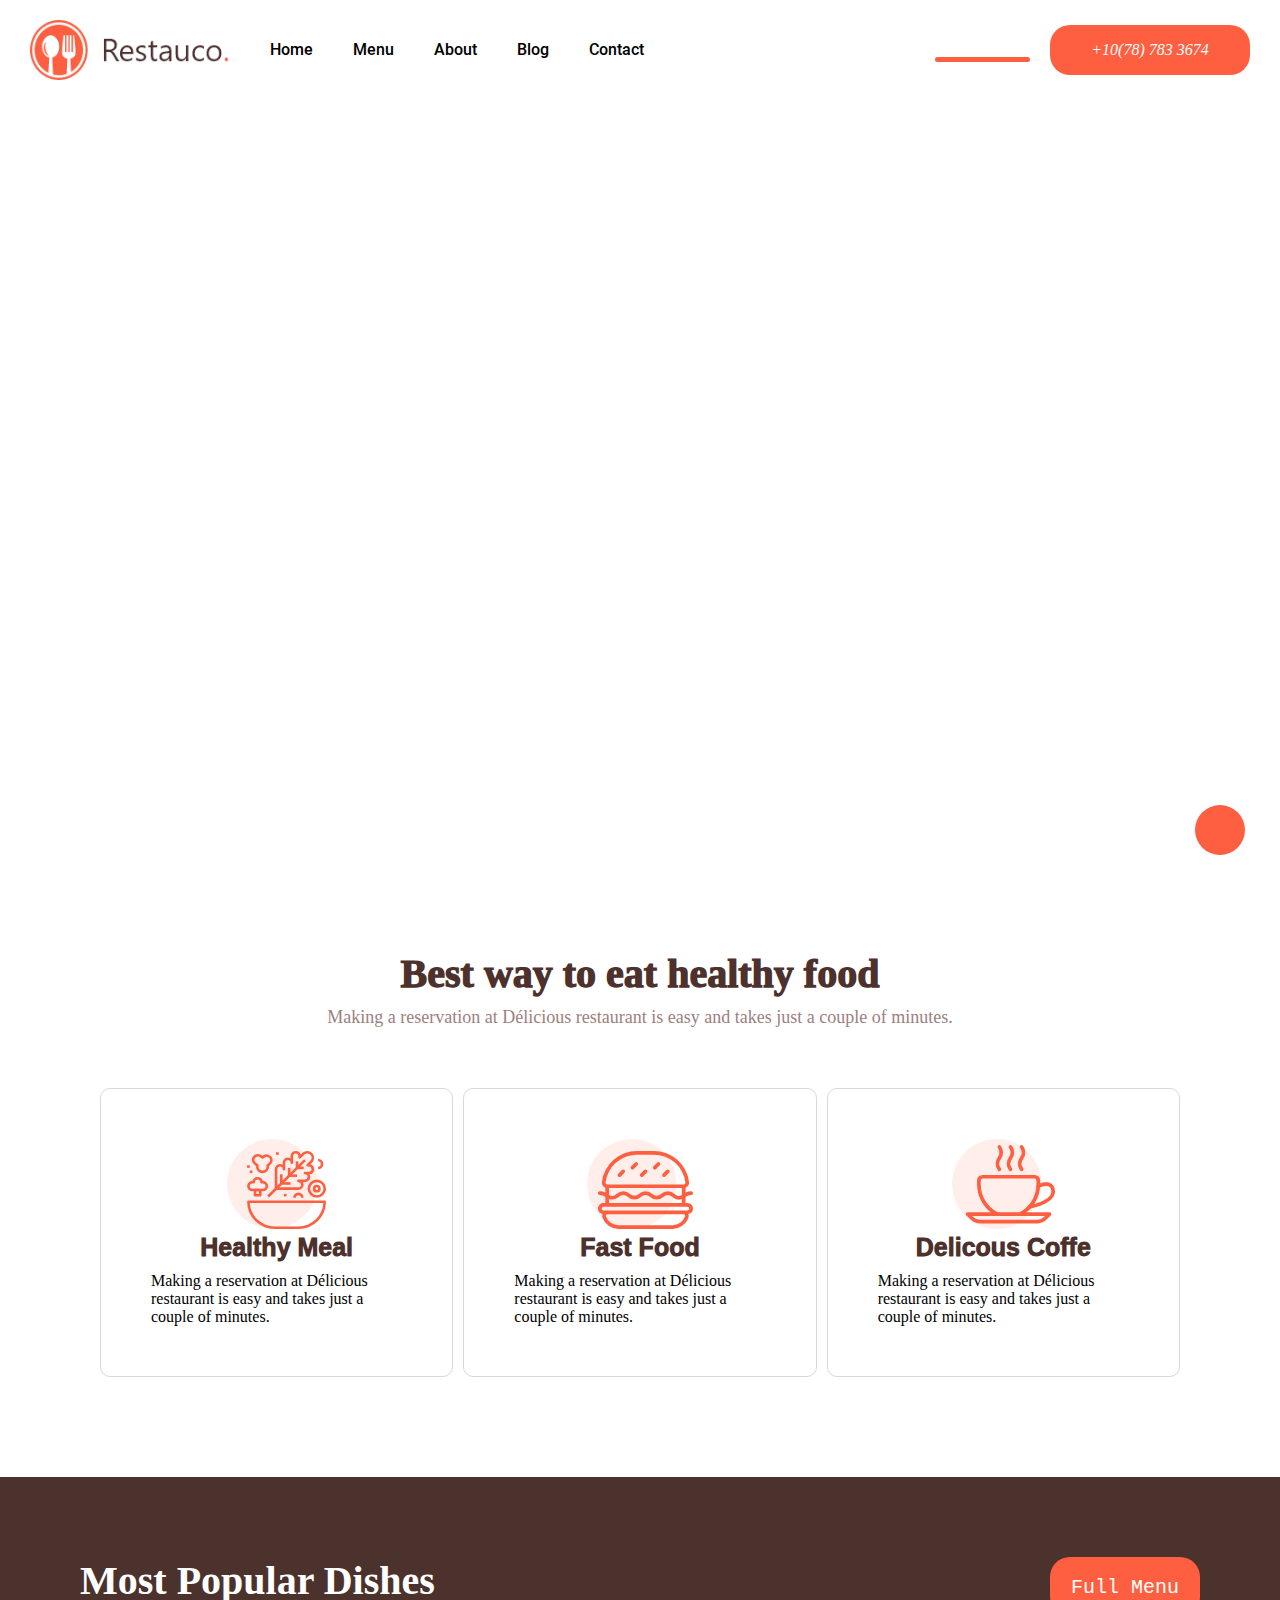
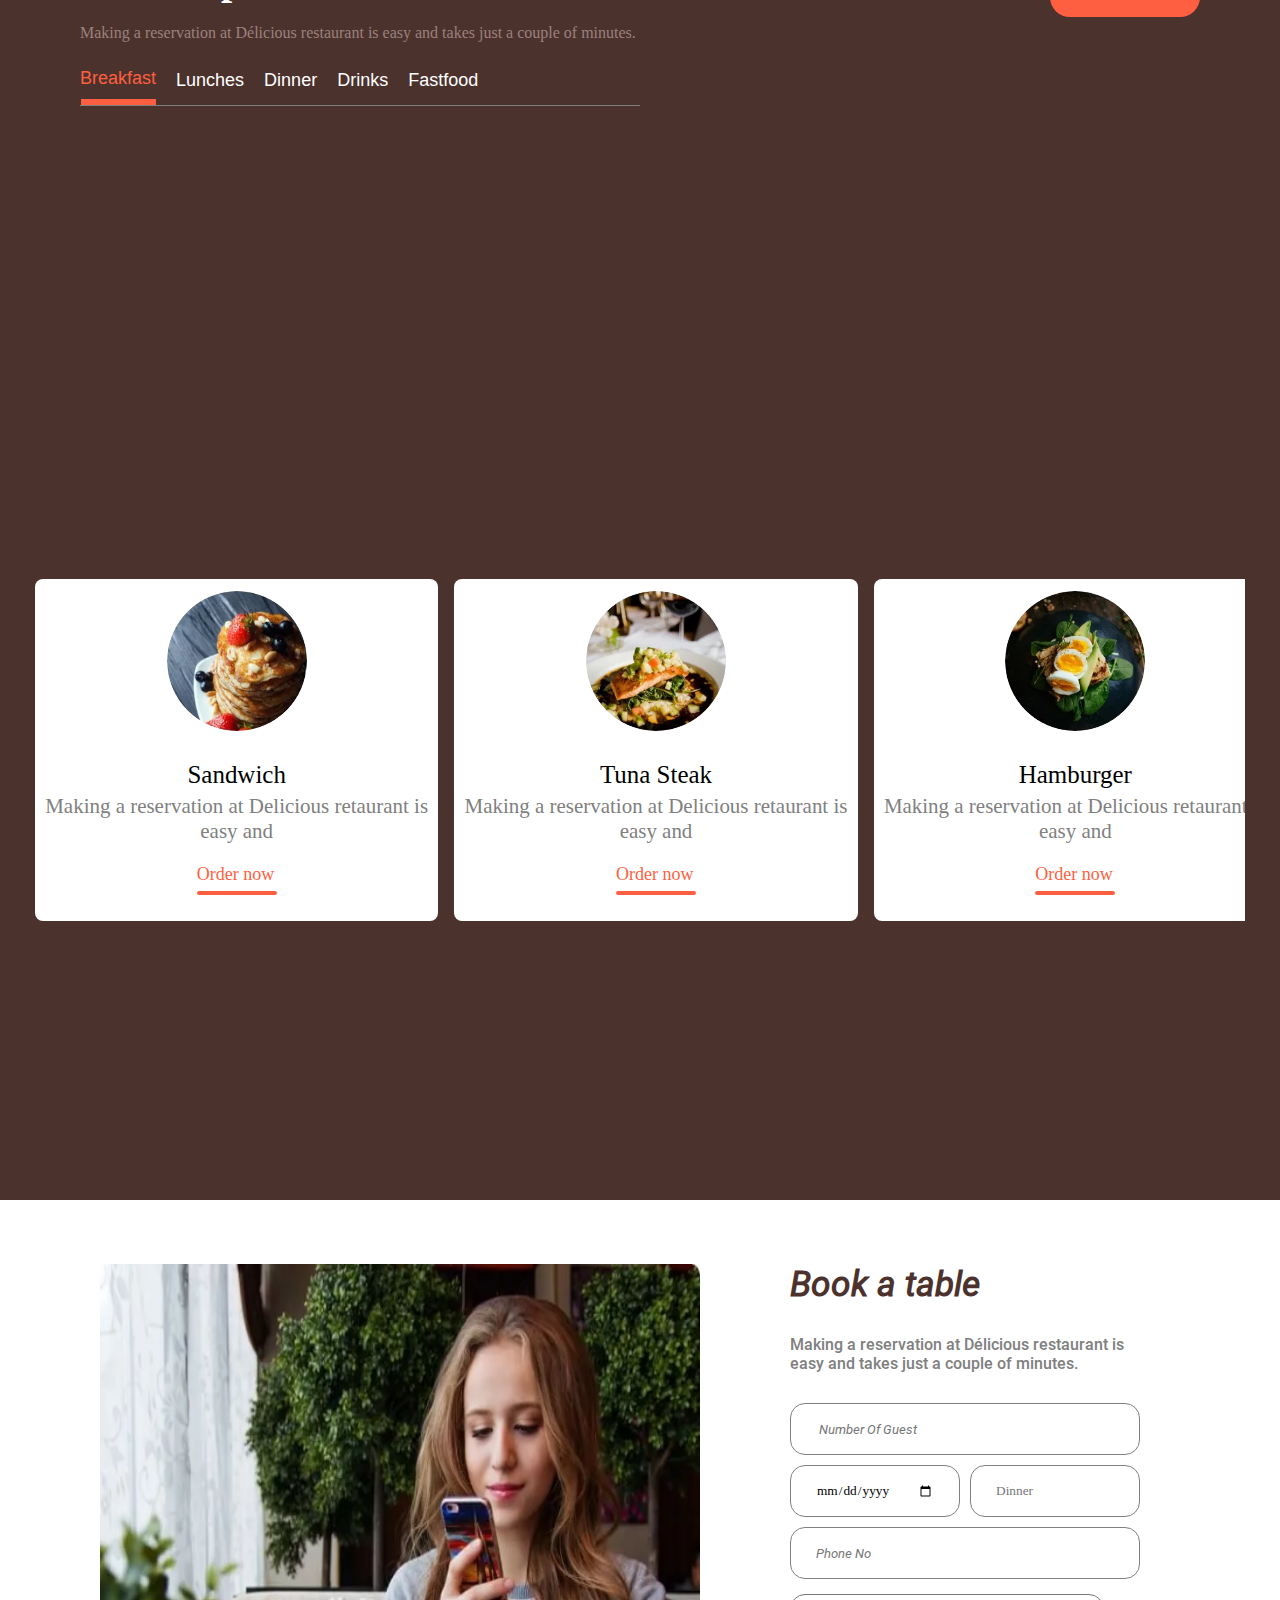
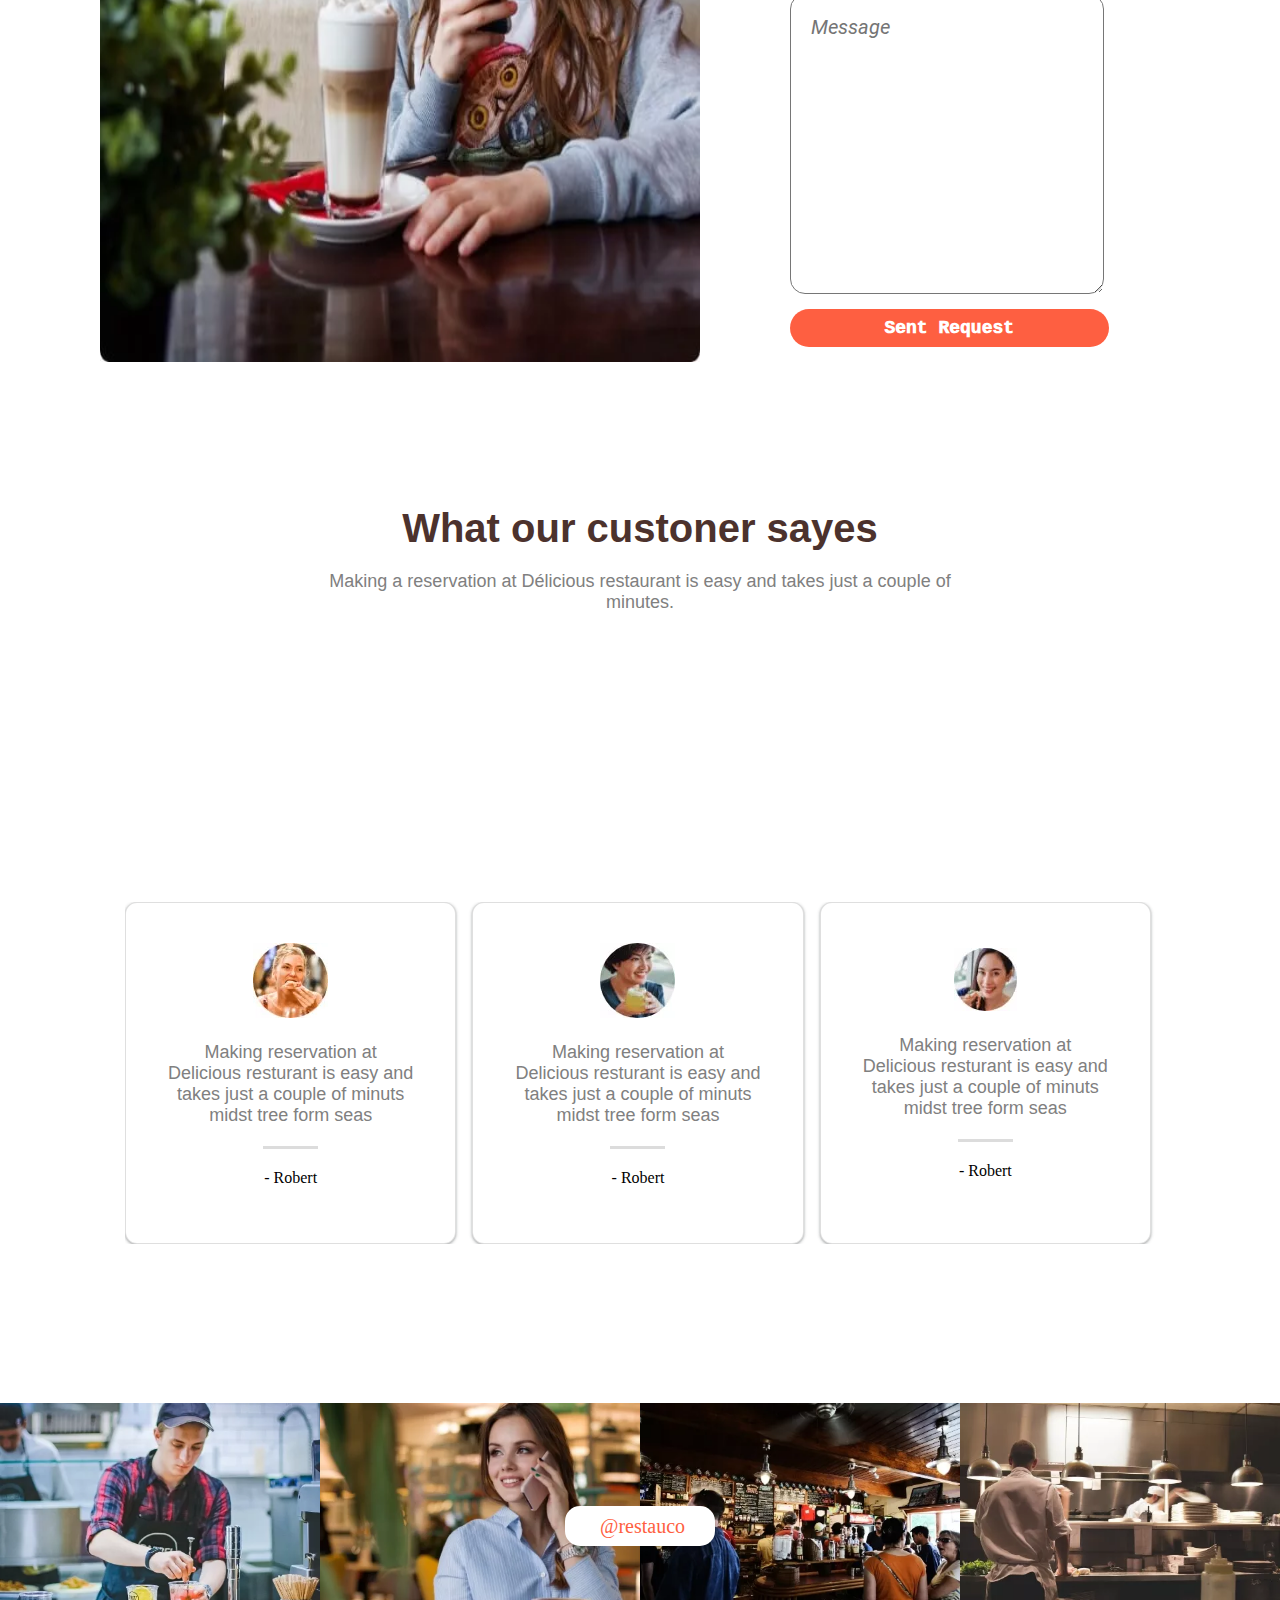
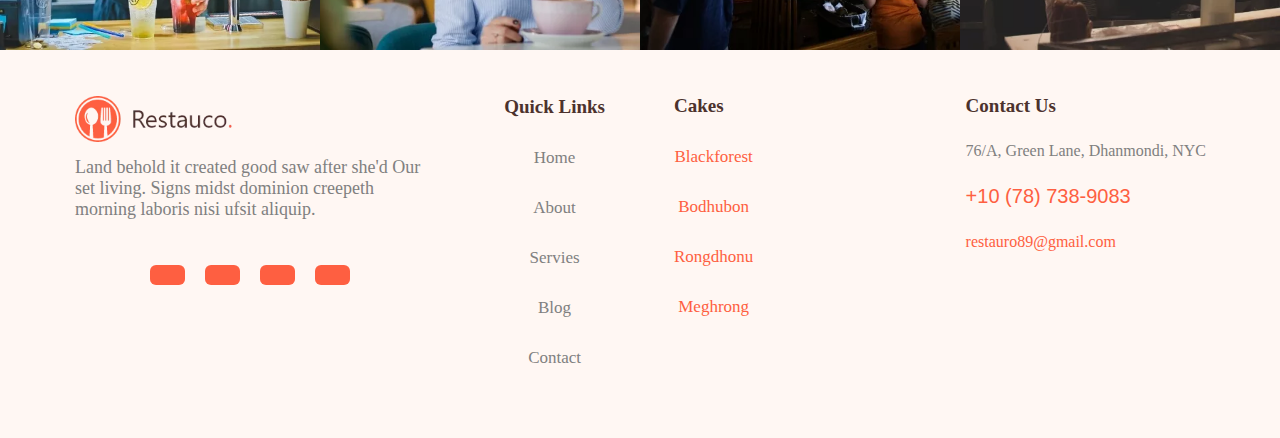
==== index.html @ ff92f4b7 "V1.0" ====
<!DOCTYPE html>
<html lang="en">

<head>
    <meta charset="UTF-8">
    <meta name="viewport" content="width=device-width, initial-scale=1.0">
    <title>Document</title>
    <link rel="stylesheet" href="https://cdnjs.cloudflare.com/ajax/libs/font-awesome/6.4.0/css/all.min.css"
        integrity="sha512-iecdLmaskl7CVkqkXNQ/ZH/XLlvWZOJyj7Yy7tcenmpD1ypASozpmT/E0iPtmFIB46ZmdtAc9eNBvH0H/ZpiBw=="
        crossorigin="anonymous" referrerpolicy="no-referrer" />
</head>
<link rel="stylesheet" href="./index.css">

<body>
    <header class="header">
        <div class="Navbar">
            <div class="navbar_left">
                <img src="./src/img/logo.png (1).webp">
                <a href="./index.html">Home</a>
                <a href="./menu.html" >Menu</a>
                <a href="./about.html" >About</a>
                <div class="navbar_link" >
                    Blog 
                    <div class="posizisya">
                       <a href="./blog.html">Blog</a> 
                        <a href="./blogdetails.html">Blog details</a>
                        <a href="./blogelements.html">Element</a>
                    </div>
                     </div>
                <a href="./contact.html" >Contact</a>
               
            </div>
            
            <div class="Navbar_right">
                <div class="Book_table">
                    Book a Table
                    <div class="minbok"></div>
                </div>
                <div class="icons_phone">
                    <i class="fa-solid fa-phone">
                        +10(78) 783 3674
                    </i>
                </div>
            </div>
           
           
        </div>

        <div class="container">
            <div  class="Container_meat">
                <h1 >Meet,Eat & Enjoy the<br>true test</h1>
                <p class="container_metn">Making a reservaiton at Delicious restaurant is easy and takes just
                    <br> a couole of minutes
                </p>
                <div class="Our_menubox">
                    <div class="Our_menu">
                        Our Menu
                    </div>

                    <a href="https://preview.colorlib.com/#restauco" class="Our_watch">
                        <i class="fa-solid fa-play"></i>
                        Watch Video
                    </a>
                </div>

            </div>
            <div  class="container_menu">
                <div class="container_img">
                    <img src="./src/img/h1_hero1.jpg.webp">
                </div>
                <div class="Couple">
                    <div class="Couple_flex">
                        <div>
                            <img src="./src/img/user.jpg.webp">
                        </div>
                        <div class="start">
                            <div>
                                <h4>"Delicious restaurant is easy and takes just a couple"</h4>
                            </div>

                            <div class="Robert">
                                <i class="fa-solid fa-star"></i>
                                <i class="fa-solid fa-star"></i>
                                <i class="fa-solid fa-star"></i>
                                <i class="fa-solid fa-star"></i>
                                <i class="fa-solid fa-star"></i>
                                -Robert
                            </div>

                        </div>

                    </div>

                </div>

            </div>
        </div>

    </header>

    <section class="Healty">
        <div class="Conform">
            <h1 class="Bets">Best way to eat healthy food</h1>
            <p style="color: rgb(155,129,126); font-size: 18px;">Making a reservation at Délicious restaurant is easy
                and takes just a
                couple of minutes.</p>
            <div class="Menu_box">
                <div class="menu_box1">
                    <div class="box_hover">
                        <img src="./src/img/services1.svg">
                        <div class="meal1">Healthy Meal</div>
                        
                    </div>

                    <p>Making a reservation at Délicious restaurant is easy and takes just a couple of minutes.</p>
                </div>
                <div class="menu_box1">
                    <div class="box_hover">
                        <img src="./src/img/services2.svg">
                        <div class="meal1">Fast Food</div>
                    </div>


                    <p>Making a reservation at Délicious restaurant is easy and takes just a couple of minutes.</p>

                </div>
                <div class="menu_box1">
                    <div class="box_hover">
                        <img src="./src/img/services3.svg">
                        <div class="meal1">Delicous Coffe</div>

                    </div>


                    <p>Making a reservation at Délicious restaurant is easy and takes just a couple of minutes.</p>
                </div>
            </div>
        </div>
     <div class="Populars">
        <div class="Most_popular">
            <div class="Popular_container">
                <div class="Navbar_popular">

                    <div class="Most_popular_left">
                        <h1 class="Most_dinhes">Most Popular Dishes</h1>
                        <p style="color: rgb(155,129,126);">Making a reservation at Délicious restaurant is easy and
                            takes
                            just a couple of minutes.</p>
                        <div class="menu_popular">
                            <div id="btn1"  class="boxs1">
                                Breakfast
                                <div class="breakfast"></div>
                            </div>
                            <div id="btn2" class="boxs">
                                Lunches

                            </div>
                            <div id="btn3"   class="boxs">
                                Dinner

                            </div>
                            <div id="btn4"  class="boxs">
                                Drinks

                            </div>
                            <div id="btn5" class="boxs">
                                Fastfood
                            </div>

                        </div>
                        <div class="navbar_bottom"></div>
                    </div>

                    <div class="Most_popular_right">
                        Full Menu
                    </div>


                </div>

            </div>

        </div>


        
        <div class="wrapper">
            <i id="left" class="fa-solid fa-chevron-left"></i>
            <ul class="carousel">
                <li id="sorc1"  class="card">
                    <div class="card_content">
                        <div class="img"><img src="./src/img/pro-items1.jpg.webp" alt="img" draggable="false"></div>
    
                        <div class="card_text">
                            <h2>Sandwich</h2>
                            <p>Making a reservation at Delicious retaurant is easy and</p>
                        </div>
                    </div>
                    <div class="order_now">
                        Order now
                        <div class="order_xett"></div>
                    </div>
                </li>
                <li id="sorc2"  class="card">
                    <div class="card_content">
                        <div class="img"><img src="./src/img/pro-items2.jpg.webp" alt="img" draggable="false"></div>
                        <div class="card_text">
                            <h2>Tuna Steak</h2>
                            <p>Making a reservation at Delicious retaurant is easy and</p>
                        </div>
                    </div>
                    <div class="order_now">
                        Order now
                        <div class="order_xett"></div>
                    </div>
                </li>
                <li id="sorc3"  class="card">
                    <div class="card_content">
                        <div class="img"><img src="./src/img/pro-items3.jpg.webp" alt="img" draggable="false"></div>
                        <div class="card_text">
                            <h2>Hamburger</h2>
                            <p>Making a reservation at Delicious retaurant is easy and</p>
                        </div>
                    </div>
                    <div class="order_now">
                        Order now
                        <div class="order_xett"></div>
                    </div>
                </li>
                <li id="sorc4" class="card">
                    <div class="card_content">
                        <div class="img"><img src="./src/img/pro-items1.jpg.webp" alt="img" draggable="false"></div>
                        <div class="card_text">
                            <h2>Hamburger</h2>
                            <p>Making a reservation at Delicious retaurant is easy and</p>
                        </div>
                    </div>
                    <div class="order_now">
                        Order now
                        <div class="order_xett"></div>
                    </div>
    
                </li>
                <li id="sorc5" class="card">
                    <div class="card_content">
                        <div class="img"><img src="./src/img/pro-items2.jpg.webp" alt="img" draggable="false"></div>
                        <div class="card_text">
                            <h2>Tuna Steak</h2>
                            <p>Making a reservation at Delicious retaurant is easy and</p>
                        </div>
    
    
                    </div>
                    <div class="order_now">
                        Order now
                        <div class="order_xett"></div>
                    </div>
    
    
    
                </li>
            
            </ul>
            <i id="right" class="fa-solid fa-angle-right"></i>
        </div>
     </div>
        




    </section>


    

    <div class="About_container">
        <div class="About_left">
            <img src="./src/img/woner.jpg.webp">
        </div>
        <div class="About_right">
            <h1>Book a table</h1>
            <p>Making a reservation at Délicious restaurant is easy and takes just a couple of minutes.</p>
            <div class="Book_input">
                <div class="Book_input1">
                    <input type="number" placeholder=" Number Of Guest">
                </div>
                <div class="Book_input2">
                    <input type="date" placeholder="Date">
                    <input type="Dinner" placeholder="Dinner">
                </div>
                <div class="Book_input3">
                    <input type="number" placeholder="Phone No">
                    <textarea placeholder="Message"></textarea>

                </div>

            </div>
            <div class="icons_phone1">
                Sent Request
            </div>
        </div>


    </div>

    <div class="Carousel_div2">
        <div class="Tuna_carousel">
            <h1>What our custoner sayes</h1>
            <p>Making a reservation at Délicious restaurant is easy and takes just a couple of <br> minutes.</p>
        </div>


        <div class="wrapper1">
            <i id="left1" class="fa-solid fa-chevron-left"></i>
            <ul class="carousel1">
                <li class="card1">
                    <div class="img1">
                        <img src="./src/img/customer2.jpg.webp" dragging1="false">
                    </div>
                    <div class="canva">
                        <div class="canva_flex">
                            <p>Making reservation at Delicious resturant is easy and takes just a couple of minuts midst
                                tree
                                form seas</p>
                            <div class="card1_xett">
                            </div>
                            <div class="corusel_starts">
                                <i class="fa-sharp fa-solid fa-star"></i>
                                <i class="fa-sharp fa-solid fa-star"></i>
                                <i class="fa-sharp fa-solid fa-star"></i>
                                <i class="fa-sharp fa-solid fa-star"></i>
                                <i class="fa-sharp fa-solid fa-star"></i>
                                - Robert
                            </div>
                        </div>
                     
                    </div>

                </li>
                <li class="card1">
                    <div class="img1">
                        <img src="./src/img/customer1.jpg.webp" dragging1="false">
                    </div>
                    <div class="canva">
                        <div class="canva_flex">
                            <p>Making reservation at Delicious resturant is easy and takes just a couple of minuts midst
                                tree
                                form seas</p>
                            <div class="card1_xett">
                            </div>
                            <div class="corusel_starts">
                                <i class="fa-sharp fa-solid fa-star"></i>
                                <i class="fa-sharp fa-solid fa-star"></i>
                                <i class="fa-sharp fa-solid fa-star"></i>
                                <i class="fa-sharp fa-solid fa-star"></i>
                                <i class="fa-sharp fa-solid fa-star"></i>
                                - Robert
                            </div>
                        </div>
                    </div>



                </li>
                <li class="card1">
                    <div class="img1">
                        <img style="margin-top: 5px;" src="./src/img/user.jpg.webp" dragging1="false">
                    </div>
                    <div class="canva">
                        <div class="canva_flex">
                            <p>Making reservation at Delicious resturant is easy and takes just a couple of minuts midst
                                tree
                                form seas</p>
                            <div class="card1_xett">
                            </div>
                            <div class="corusel_starts">
                                <i class="fa-sharp fa-solid fa-star"></i>
                                <i class="fa-sharp fa-solid fa-star"></i>
                                <i class="fa-sharp fa-solid fa-star"></i>
                                <i class="fa-sharp fa-solid fa-star"></i>
                                <i class="fa-sharp fa-solid fa-star"></i>
                                - Robert
                            </div>
                        </div>
                    </div>

                </li>
                <li class="card1">
                    <div class="img1">
                        <img src="./src/img/customer2.jpg.webp" dragging1="false">
                    </div>
                    <div class="canva">
                        <div class="canva_flex">
                            <p>Making reservation at Delicious resturant is easy and takes just a couple of minuts midst
                                tree
                                form seas</p>
                            <div class="card1_xett">
                            </div>
                            <div class="corusel_starts">
                                <i class="fa-sharp fa-solid fa-star"></i>
                                <i class="fa-sharp fa-solid fa-star"></i>
                                <i class="fa-sharp fa-solid fa-star"></i>
                                <i class="fa-sharp fa-solid fa-star"></i>
                                <i class="fa-sharp fa-solid fa-star"></i>
                                - Robert
                            </div>
                        </div>
                    </div>


                </li>
                <li class="card1">
                    <div class="img1">
                        <img src="./src/img/customer1.jpg.webp" dragging1="false">
                    </div>
                    <div class="canva">
                    <div class="canva_flex">
                            <p>Making reservation at Delicious resturant is easy and takes just a couple of minuts midst
                                tree
                                form seas</p>
                            <div class="card1_xett">
                            </div>
                            <div class="corusel_starts">
                                <i class="fa-sharp fa-solid fa-star"></i>
                                <i class="fa-sharp fa-solid fa-star"></i>
                                <i class="fa-sharp fa-solid fa-star"></i>
                                <i class="fa-sharp fa-solid fa-star"></i>
                                <i class="fa-sharp fa-solid fa-star"></i>
                                - Robert
                            </div>
                        </div>
                    </div>

                </li>
                <li class="card1">
                    <div class="img1">
                        <img style="margin-top: 5px;" src="./src/img/user.jpg.webp" dragging1="false">
                    </div>
                    <div class="canva">
                        <p>Making reservation at Delicious resturant is easy and takes just a couple of minuts midst
                            tree
                            form seas</p>
                        <div class="card1_xett">
                        </div>
                        <div class="corusel_starts">
                            <i class="fa-sharp fa-solid fa-star"></i>
                            <i class="fa-sharp fa-solid fa-star"></i>
                            <i class="fa-sharp fa-solid fa-star"></i>
                            <i class="fa-sharp fa-solid fa-star"></i>
                            <i class="fa-sharp fa-solid fa-star"></i>
                            - Robert
                        </div>
                    </div>

                </li>
            </ul>
            <i id="right1" class="fa-solid fa-chevron-right"></i>
        </div>
    </div>

<div class="wrapper3">
    <a href="https://www.instagram.com/mangal_steak_house/?hl=en" class="div_icons">
        <div class="div1">
            <i class="fa-brands fa-instagram"></i>
        </div>
        <div class="div2"><p>@restauco</p></div>
      
    </a>
    <div class="carousel5">
        <img src="./src/img/instra1.jpg.webp"><img src="./src/img/instra2.jpg.webp"><img src="./src/img/instra3.jpg.webp"><img src="./src/img/instra4.jpg.webp"><img src="./src/img/instra2.jpg.webp"><img src="./src/img/instra3.jpg.webp"><img src="./src/img/instra4.jpg.webp"><img src="./src/img/instra4.jpg.webp">

    </div>
</div>




<footer>
    <div class="container_footer">
        <div class="container_footer_flex">
            <div class="container_footer_left">
                <div class="menus1">
                    <div class="container_divs">
                        <img src="./src/img/logo.png (1).webp">
                        <p>Land behold it created good saw after she'd Our set living. Signs midst dominion creepeth
                            morning laboris nisi ufsit aliquip.</p>
                    </div>
                    <div class="container_footer_div">
                        <div class="foot1"><i class="fa-brands fa-twitter"></i></div>
                        <div class="foot1"><i class="fa-brands fa-facebook"></i></div>
                        <div class="foot1"><i class="fa-brands fa-linkedin"></i></div>
                        <div class="foot1"><i class="fa-brands fa-google"></i></div>
                    </div>
                </div>
              
                <div class="container_footer_center_box">
                    <h2>Quick Links</h2>
                    <a>Home</a>
                    <a>About</a>
                    <a>Servies</a>
                    <a>Blog</a>
                    <a>Contact</a>

                </div>
            </div>
           
            <div class="container_footer_right">
             <div class="container_footer_center_box1">
                    <h2>Cakes</h2>
                    <a>Blackforest</a>
                    <a>Bodhubon</a>
                    <a>Rongdhonu</a>
                    <a>Meghrong</a>
                </div>
                <div class="footer_text">
                    <h2>Contact Us</h2>
                    <p>76/A, Green Lane, Dhanmondi, NYC</p>
                    <a
                        style="font-size: 20px; font-family: 'Lucida Sans', 'Lucida Sans Regular', 'Lucida Grande', 'Lucida Sans Unicode', Geneva, Verdana, sans-serif;">+10
                        (78) 738-9083</a>
                    <a href="">restauro89@gmail.com</a>
                </div>
                
               
            </div>
        </div>
    </div>

  <div class="down">
    <a href="#flexziya">
        <i class="fa-solid fa-turn-up"></i>
    </a>
  </div>



</footer>

<div class="ups">
    <a href="#"><i class="fa-solid fa-turn-up"></i></a>
</div>








    <script src="./index.js"></script>
</body>

</html>
---- index.css ----
*{
    margin: 0;
    padding: 0;
    box-sizing: border-box;
    text-decoration: none;
}
@font-face {
    font-family:'font-1' ;
    src: url('./fonts/font-BoldItalic.ttf');
}
@font-face {
    font-family:'font-2' ;
    src: url('./fonts/font-Italic.ttf');
}
@font-face {
    font-family:'font-3' ;
    src: url('./fonts/font-Medium.ttf');
}
.header{
    width: 100%;
    height: 100vh;
}
.Navbar{
    width: 100%;
    height: 100px;
    padding: 20px 30px;
    display: flex;
    justify-content: space-between;
    padding: 20px 30px;
    position: sticky;
    z-index: 1;
    transition: .3s ease all;

    
}
.nav--scroll{
    background-color: rgb(255,244,242);
    position: fixed;
 
    
}

.navbar_left{
    display: flex;
    gap: 40px;
   
   
}

.navbar_left img{
    width: 200px;
    
}
.navbar_left a{
    position: relative;
    margin-top: 20px;
    font-size: 16px;
    font-weight: 500;
    font-family: 'font-3';
    cursor: pointer;
    color: black;
   
}
 .navbar_link{
    position: relative;
    
   
   
}
.navbar_link{
    position: relative;
    margin-top: 20px;
    font-size: 16px;
    font-weight: 500;
    font-family: 'font-3';
    cursor: pointer;
}
.posizisya{
   display: flex;
   flex-direction: column;
   position: absolute;
   top: 30px;
   width: 130px;
   height: 150px;
   border-radius: 15px;
   background-color: rgb(254,95,65);
   opacity: 0;
   transition: 0.25s;
   padding: 5px;
}
.posizisya a{
    color: white;
}
.navbar_link:hover .posizisya {
    opacity: 1;
}





.navbar_left a::after{
  content: '';
  position: absolute;
  left: 0;
  bottom:15px;
  width: 0;
  height: 2px;
  background-color: rgb(254,95,65);
  border-radius: 5px;
  transform: translateX(0);
  transition: .5s;
  opacity: 0;
    
}
.navbar_left a:hover:after{
  opacity: 1;
  width: 100%;
   
      
  }
.Navbar_right{
    margin-top: 20px;
    display: flex;
    gap: 20px;
}
.Book_table{
    color:white;
    font-size: 15px;
    font-family: Arial, Helvetica, sans-serif;
    font-weight: 5000;
     
}
.Book--scroll{
   color: rgb(254,95,65);
   cursor: pointer;
   
}
.Book_table:hover{
    color: rgb(254,95,65);
    transition: 0.5s;
}
.minbok{
    width: 95px;
    height: 5px;
    background-color: rgb(254,95,65);
    border-radius: 15px;
}
.icons_phone{
    width: 200px;
    height: 50px;
    background-color: rgb(254,95,65);
    display: flex;
    justify-content: center;
    align-items: center;
    border-radius: 20px;
    color: white;
    position: relative;
    bottom: 15px;
    overflow: hidden;
    
}
.icons_phone::after{
  content: '';
   width: 0;
   height: 60px;
   background-color: rgba(0, 0, 0, 0.347);
   position: absolute;
   top: 0;
   left: 0;
   opacity: 0;
   transition: .5s;
   transform: translateX(0);
}
.icons_phone:hover:after{
    width: 100%;
    opacity: 1;
    height: 100%;
 }


.container{
    width: 100%;
    height: 80vh;
    display: flex;
    position: absolute;
    top: 0;
    left: 0;
    
}
.Container_meat{
    width: 100%;
    height: 80vh;
    background-color: rgb(255,244,242);
    display: flex;
    flex-direction: column;
    padding: 100px;
    gap: 20px;
    position: relative;
    right: 100%;
    animation: boo 0.6s linear forwards;
  

} 
.Container_meat h1{
    font-size: 40px;
    font-family: 'font-3';
    color: rgb(77,49,44);
}
@keyframes boo {
    0%{
        right: 100%;
    }
    100%{
       right: 0;
    }
}

.container_menu{
    width: 100%;
    height: 80vh;
    position: relative;
    left: 100%;
    animation: no 0.6s linear forwards;
   
}
@keyframes no {
    0%{
        left: 100%;
    }
    100%{
       left: 0;
    }
}



[data-tural="left"]{
    transform: translateX(-100%);
    opacity: 0;
    transition: .3s ease all;
}

[data-tural="right"]{
    transform: translateX(100%);
    opacity: 0;
    transition: .3s ease all;
}

.left,.right{
    transform: translateX(0);
    opacity: 1;
}




.container_menu .container_img img{
    width: 100%;
    height: 80vh;
}
.container_metn {
    display: flex;
   font-size: 20px;
}
.Our_menu{
    width: 150px;
    height: 50px;
    background-color: rgb(254,95,65);
    display: flex;
    justify-content: center;
    align-items: center;
    border-radius: 20px;
    color: white;
    position: relative;
    overflow: hidden;
    
    
}
.Our_menu::after{
    content: '';
    width: 0;
    height: 60px;
    background-color: rgba(0, 0, 0, 0.347);
    position: absolute;
    top: 0;
    left: 0;
    opacity: 0;
    transition: .5s;
    transform: translateX(0);
    
    
}
.Our_menu:hover:after{
    width: 100%;
    opacity: 1;
    height: 100%;
}





.Our_menubox{
    display: flex;
    gap: 10px;
}
.Our_watch{
    width: 200px;
    height: 50px;
    background-color: rgb(255,244,242);
    display: flex;
    justify-content: center;
    align-items: center;
    border-radius: 20px;
    gap: 20px;
    padding: 10px;
    color: rgb(254,95,65);
    text-decoration: none;
    font-size: 20px;
}
.Couple{
    width: 300px;
    height: auto;
    background-color: white;
    position: absolute;
    bottom: 80px;
    margin-left: 100px;
    gap: 20px;
    padding: 30px;
    border-radius: 40px;
}
.Couple img{
    width: 50px;
    object-fit: contain;
}
.Couple_flex{
    display: flex;
    gap: 20px;
}
.start{
    display: flex;
    flex-direction: column;
    gap: 5px;

  
}
.Robert{
    color: rgb(254,95,65);
}  
.Healty{
    width: 100%;
    background-color: rgb(255,255,255);
   
    
}
.Conform{
    width: 100%;
    height: 100%;
    display: flex;
    flex-direction: column;
    justify-content: center;
    align-items: center;
    padding: 50px;
    gap: 10px;
}
.Bets{
    font-size: 40px;
    font-weight: 1000;
    font-family: Cambria, Cochin, Georgia, Times, 'Times New Roman', serif;
    color: rgb(77,49,44);
}
.Menu_box{
    width: 100%;
    height: 100%;
    display: flex;
    gap: 10px;
    padding: 50px;
}
.menu_box1{
   width: 100%;
   max-height:320px;
   border: 1px solid rgba(128, 128, 128, 0.31);
   display: flex;
   flex-direction:column;
   justify-content: center;
   align-items: center;
   gap: 10px;
   padding:50px 50px;
   border-radius: 10px;
  transition: 1s;
  
}
.menu_box1:hover{
 border: 1px solid white;
 box-shadow: rgba(0, 0, 0, 0.15) 1.95px 1.95px 2.6px;
 
}
  .meal1{
    font-size: 25px;
    font-weight: 1000;
    font-family: Arial, Helvetica, sans-serif;
    transition: .2s;
    cursor: pointer;
    
  }  
 .box_hover{
   transition: 0.6s;
    text-align: center;
    color: rgb(77,49,44);
 }
 .box_hover:hover{
    color: rgb(254,95,65);
  }
  .Most_popular{
    width: 100%;
   
    
  
  }
  .Popular_container{
    width: 100%;
    padding: 80px;
   
   
  }
  .navbar_bottom{
    width: 100;
    height: 1px;
    background-color: gray;
   position: relative;
   bottom: 14px;
  }
  .Navbar_popular{
    display: flex;
    justify-content: space-between;
  }
 
 .Most_popular_left{
    width: 50%;
    display: flex;
    flex-direction: column;
    gap: 20px;
 }
.menu_popular{
    display: flex;
    gap: 20px;
}
.Most_dinhes{
    color: white;
    font-size: 40px;
}
.boxs1{
    color: rgb(254,95,65);
    font-size: 18px;
    font-family: Arial, Helvetica, sans-serif;
    display: flex;
    flex-direction: column;
    justify-content: center;
    align-items: center;
    position: relative;
    cursor: pointer;
    top: 6px;
}
.breakfast{
    width: 75px;
    height: 6px;
    background-color: rgb(254,95,65);
    margin-top: 10px;
}

.boxs{
    display: flex;
    flex-direction: column;
    justify-content: center;
    align-items: center;
    color: white;
    font-size: 18px;
    font-family: Arial, Helvetica, sans-serif;
    position: relative;
    cursor: pointer;
   
}
.boxs::before{
    content: '';
    width:65px;
    height: 4px;
    background-color: rgb(254,95,65);
    position: absolute;
    left: 10;
    opacity: 0;
    
    
   
}
.boxs:hover:before{
    content: '';
    width:65px;
    height: 5px;
    background-color: rgb(254,95,65);
    position: absolute;
    top: 37px;
    left: 10;
    opacity: 1;
    transition: 0.5s;
    
   
}

.Most_popular_right{
    font-size: 20px;
    color: white;
    width: 150px;
    height: 60px;
    background-color: rgb(254,95,65);
    border-radius: 20px;
    display: flex;
    justify-content: center;
    align-items: center;
    font-family: monospace;
    position: relative;
    overflow: hidden;
}
.Most_popular_right::after{
   content: '';
   width: 0;
   height: 60px;
   background-color: rgba(0, 0, 0, 0.347);
   position: absolute;
   top: 0;
   left: 0;
   opacity: 0;
   transition: .5s;
   transform: translateX(0);

}
.Most_popular_right:hover:after{
    width: 100%;
    opacity: 1;
    height: 100%;
 
      
 }
 .wrapper{
    display: flex;
    align-items: center;
    justify-content: center;
    min-height: 100vh;
    padding: 0 35px;
    margin-top: 100px;
    /* background-color: rgb(76,50,45); */
 }
 .Populars{
    width: 100%;
    background-color: rgb(76,50,45);
    /* background-color: rgb(76,50,45); */
    
 }
 .wrapper .carousel{
    display: grid;
    grid-auto-flow: column;
    grid-auto-columns: calc((100% / 3));
    gap: 16px;
    overflow-x: auto;
    scroll-snap-type: x mandatory;
    scroll-behavior: smooth;
    scrollbar-width: 0;
 }
 .wrapper i {
  font-size: 30px;
  color: gray;
 }

 .card .img img{
    width: 140px;
    height: 140px;
    object-fit: cover;
    border-radius: 50%;
    
 }
 .carousel::-webkit-scrollbar{
    display: none;
 }
 
 .carousel :where(.card, .img){
    display: flex;
    align-items: center;
    justify-content: center;
    flex-direction: column;
 }
 .carousel.dragging.card{
    cursor: grab;
    user-select: none;
 }
 
 .carousel.dragging{
    scroll-snap-type:none ;
    scroll-behavior: auto;
 }
 
  .carousel .card {
    list-style: none;
    background-color: white;
    border-radius: 8px;
    height: 342px;
    display: flex;
    align-items: center;
    justify-content: center;
    flex-direction: column;
    padding-bottom: 15px;
    cursor: pointer;
 }
 .card h2{
    font-weight: 500;
    font-size: 1.56rem;
    margin: 30px 0 5px;
 }
 .card p{
    color: gray;
    font-size: 1.31rem;
 }
 @media screen and (max-width:900px){
    .wrapper .carousel{
        grid-auto-columns: calc((100% / 2));
    }
 }
 @media screen and (max-width:600px){
    .wrapper .carousel{
        grid-auto-columns: 100%;
    }
 }
.card_content{
    width: 100%;
    display: flex;
    flex-direction: column;
    text-align: center;
    
}
.order_xett{
    width: 80px;
    height: 4px;
    background-color: rgb(254,95,65);
    border-radius: 10px;
}
.order_now{
  color: rgb(254,95,65);
  display: flex;
  flex-direction: column;
  gap: 6px;
  margin-top: 20px;
  font-size: 18px;
  transform: scale(1);
  transition: .2s;
}
.order_now:hover{
    transform: scale(1.1);
    
}
.About_container{
    padding: 64px 0;
    display: flex;
    gap: 60px;
}
.About_left{
    display: flex;
    justify-content: end;
     width: 50%;
    margin-left: 100px;
}
.About_right{
    display: flex;
    flex-direction: column;
    gap: 30px;
    margin-left: 30px;
}
.About_left img{
    width: 600px;
}
.About_right *{
    width: 80%;
}
.icons_phone1{
    width: 65%;
    height: 38px;
    background-color: rgb(254,95,65);
    display: flex;
    justify-content: center;
    align-items: center;
    border-radius: 20px;
    color: white;
    position: relative;
    bottom: 15px;
    overflow: hidden;
    font-size: 18px;
    font-family: monospace;
    font-weight: 1000;
    
}
.icons_phone1::after{
  content: '';
   width: 0;
   height: 60px;
   background-color: rgba(0, 0, 0, 0.347);
   position: absolute;
   top: 0;
   left: 0;
   opacity: 0;
   transition: .5s;
   transform: translateX(0);
}
.icons_phone1:hover:after{
    width: 100%;
    opacity: 1;
    height: 100%;
 }
.About_right h1{
    font-size: 35px;
    font-family: 'font-2';
    color: rgb(76,50,45);
    font-weight: 1000;
}
.About_right p{
    font-size: 16px;
    color: grey ;
    width: 70%;
    font-family: 'font-3';
}
.Book_input{
    width: 100%;
     display: flex;
    flex-direction: column;
    gap: 10px;
}
.Book_input1 input{
    width: 350px;
    height: 30px;
    border-radius: 15px;
    border: 1px solid gray;
    padding: 25px;
    font-family: 'font-2';
}
.Book_input2 input{
    width: 170px;
    height: 30px;
    border-radius: 15px;
    border: 1px solid gray;
    padding: 25px;
    font-family: 'font2';
}
.Book_input2{
    width: 100%;
    display: flex;
    gap: 10px;
    
    
}
.Book_input3{
    display: flex;
    flex-direction: column;
    gap: 15px;
   
}
.Book_input3 textarea{
    max-width: 100%;
    height: 300px;
    font-size: 20px;
    border-radius: 15px;
    font-family: 'font-2';
}
.Book_input3 input{
    width: 350px;
    height: 30px;
    border-radius: 15px;
    border: 1px solid gray;
    padding: 25px;
    font-family: 'font-2';
}
.Book_input3 textarea{
    padding: 20px;
}


.Carousel_div2{
    width: 100%;
    height: 100vh;
    display: flex;
    flex-direction: column;
    text-align: center;
    gap: 10px;
    padding: 80px;
}
.Carousel_div2 h1{
  font-size: 40px;
  font-weight: 100000;
  color: rgb(76,50,45);
  font-family: Arial, Helvetica, sans-serif;
}
.Carousel_div2 p{
    font-size: 18px;
    color: gray;
    font-family: Arial, Helvetica, sans-serif;
}
.Tuna_carousel{
    display: flex;
    flex-direction: column;
    gap: 20px;
}

.wrapper1 .carousel1{
    display: grid;
    grid-auto-flow: column;
    grid-auto-columns: calc((100% / 3) - 12px);
    gap: 16px;
    overflow: hidden;
    scroll-behavior: smooth;
}
.carousel1.dragging1{
    scroll-behavior: auto;
}
.carousel1.dragging1 .card1{
   cursor: grab;
   user-select: none;
}

.wrapper1{
    display: flex;
    align-items: center;
    justify-content: center;
    min-height: 100vh;
    padding: 0 45px;
    
    
}
.card1{
    display: flex;
    flex-direction: column;
    gap: 20px;
}
.carousel1 .card1 p{
    font-size: 18px;
    color: gray;
}
.carousel1 .card1{
    list-style: none;
    background: white;
    border-radius: 12px;
    height: 342px;
    border: 1px solid rgba(128, 128, 128, 0.252);
    padding: 40px;
    cursor: pointer;
    box-shadow: rgba(60, 64, 67, 0.3) 0px 1px 2px 0px, rgba(60, 64, 67, 0.15) 0px 1px 3px 1px;
     
   
    
}
.wrapper1 i{
    font-size: 28px;
    color: gray;
    cursor: pointer;
    

}
@media screen and (max-width: 900px){
    .wrapper1 .carousel1{
        grid-auto-columns: calc((100% / 2) - 12px);
        
    }
    .card1_xett{
        position: relative;
        right: 45px;
    }

}
@media screen  and (max-width:600px){
    .wrapper1 .carousel1{
        grid-auto-columns: 100%;
    }
}
.card1_xett{
    width: 55px;
    height: 3px;
    background-color:rgba(128, 128, 128, 0.275);
    text-align: center;
  
    
    
}
.canva{
    display: flex;
    flex-direction: column;
    text-align: center;
    gap: 25px;
}
.canva_flex{
    display: flex;
    justify-content: center;
    flex-direction: column;
    align-items: center;
    gap: 20px;
}
.corusel_starts i{
   font-size: 16px;
   color: rgb(254,95,65);
}
.carousel3_slice{
    width: 100%;
    height: 80vh;
    background-color: red;
    min-height: 100vh;
    
}


.wrapper3{
    
    display: flex;
    justify-content: center;
    align-items: center;
    position: relative;
    top: 50px;
}
.wrapper3 .carousel5{
    white-space: nowrap;
    font-size: 0;
    cursor: pointer;
    overflow: hidden;
    scroll-behavior: smooth;
    
}
.carousel5 .dragging2{
    cursor: grab;
    scroll-behavior: auto;

} 
.carousel5 .dragging2 img{
    pointer-events: none;
}
.carousel5 img{
    height: 300px;
    object-fit: contain;
    width: calc(100% /4);
}

@media  screen and (max-width: 900px) {
    .carousel5 img{
        width: calc(100% /3);
    }
}
@media  screen and (max-width: 600px) {
    .carousel5 img{
        width: calc(100% /2);
    }
}
.div_icons{
    position: absolute;
    width: 150px;
    height: 40px;
    background-color: rgb(255,255,255);
    border-radius: 15px;
    display: flex;
    justify-content: center;
    align-items: center;
    gap: 5px;
    color: rgb(254,95,65);
    cursor: pointer;
    text-decoration: none;

} 
.div1 i{
    font-size: 18px;
}
.div2 p{
    font-size: 20px;
    font-weight: 50000;
}

.container_footer{
    width: 100%;
    background-color: rgb(255,247,243);
   
    
}
.container_footer_div{
    display: flex;
    gap: 20px;
    display: flex;
    justify-content: center;
    
   
}
.container_footer_flex{
    width: 100%;
    display: flex;
    justify-content: space-between;
    padding: 35px 40px;
    
}
.foot1{
    width: 35px;
    height: 20px;
    background-color: rgb(254,95,65);
    color: white;
    border-radius: 6px;
    display: flex;
    justify-content: center;
    align-items: center;
    cursor: pointer;
    transition: .3s;
  
}
.foot1:hover{
 transform: translateY(-10px);
 cursor: pointer;
}
.container_footer_left{
   width: 600px;
   display: flex;
   justify-content: space-between;
   gap: 70px;
   padding: 35px;
  
   
}
.menus1{
    display: flex;
    flex-direction: column;
    gap: 45px;
}
.container_divs{
    display: flex;
    flex-direction: column;
    gap: 15px;
}
.container_divs img{
    width: 45%;
    cursor: pointer;
}

.container_footer_left p{
    width: 350px;
    font-size: 18px;
    color: gray;
}

.container_footer_center{
   width: 450px;
    display: flex;
    gap: 100px;
    padding: 40px;
}

.container_footer_center_box{
    display: flex;
    flex-direction: column;
    gap: 30px;
}
.container_footer_center_box h2{
    font-size: 19px;
    color: rgb(76,50,45);
   
}
.container_footer_center_box a{
    color: gray;
    font-size: 17px;
    position: relative;
    display: flex;
    justify-content: center;
    align-items: center;
    overflow: hidden;
    cursor: pointer;
   
}
.container_footer_center_box a:hover{
    color: rgb(254,95,65);
    
}
.container_footer_center_box a::before{
   content: '';
   width: 45px;
   height: 10px;
   background-color: rgb(254,95,65);
   position: absolute;
   top: 35px;
  

}
.container_footer_center_box a:hover:before{
    content: '';
    width: 45px;
    height: 10px;
    background-color: rgb(254,95,65);
    position: absolute;
    top: 16px;
    opacity: 1;
    transition: .2s;
    
}
.container_footer_center_box1{
    display: flex;
    flex-direction: column;
    gap: 30px;
}
.container_footer_center_box1 a{
    color: gray;
    font-size: 17px;
    position: relative;
    display: flex;
    justify-content: center;
    align-items: center;
    overflow: hidden;
    cursor: pointer;
    
}
.container_footer_center_box1 a:hover{
    color: rgb(254,95,65);
}
.container_footer_center_box1 a::before{
    content: '';
    width: 80px;
    height: 10px;
    background-color: rgb(254,95,65);
    position: absolute;
    top: 35px;
   
    
    
}
.container_footer_center_box1 a:hover:before{
    content: '';
    width: 80px;
    height: 10px;
    background-color: rgb(254,95,65);
    position: absolute;
    top: 16px;
    opacity: 1;
    transition: .2s;
    
   
    
    
}
.container_footer_right{
    width: 600px;
    display: flex;
    justify-content: space-between;
    padding: 34px;
    
   
}
.container_footer_right p{
   color: gray;
}
.container_footer_right a{
    color: rgb(254,95,65);
    cursor: pointer;
    text-decoration: none;
}
.container_footer_right h2{
    font-size: 19px;
    color: rgb(76,50,45);
}
.footer_text{
    display: flex;
    flex-direction: column;
    gap: 25px;
    
}
@media only screen and (max-width:1264px) {
    .contant_flex{
       flex-direction: column;
       justify-content: center;
    }
}
@media only screen and (max-width:1200px) {
    .icons_phone{
       display: none;
    }
}
@media only screen and (max-width:1030px) {
    .About_container{
        width: 100%;
        display: flex;
        justify-content: center;
        align-items: center;
        flex-direction: column;
    }
    .Book_input{
        width: 100%;
    }
    .Book_input1 input{
        width: 100%;
    }
    .Book_input2 input{
        width: 243px;
    }
    .Book_input3 input{
        width: 100%;

    }
    .Book_input3 textarea{
        width:100%;
    }
    
   
    
}
@media only screen and (max-width:1037px) {
    .container_footer_flex{
        flex-direction: column;
        gap: 45px;
      
    }
    .container_footer_left{
       width: 100%;
       padding: 5px 150px;
    }
    .container_footer_right{
        width: 100%;
        
       
    }
    .container_footer_center_box1{
        margin-left: 150px;
    }
   
   
}
@media only screen and (max-width:968px) {
    .Menu_box{
        flex-direction: column;
    }
    .menu_box1{
        height: auto;
        
    }
}
@media screen and (max-width:900px){
    .wrapper .carousel{
        grid-auto-columns: calc((100% / 2));
    }
 }

@media only screen and (max-width:900px) {
    .navbar_left a{
       display: none;
    }
    .icons_phone{
        display: block;
        padding: 15px;
        font-size: 14px;
    }
}
@media only screen and (max-width:720px) {
    .navbar_left a{
       display:none;
    }
    .icons_phone{
        display: none;
      
    }
    .Book_table{
        display: none;
    }
}

.ups a{
    width: 50px;
    height: 50px;
    border-radius: 100px;
    background-color: rgb(254,95,65);
    overflow: hidden;
    display: flex;
    justify-content: center;
    align-items: center;
    position: fixed;
    bottom: 45px;  
    right: 35px;
   
  
}
.ups a i{
 font-size: 23px;
 color: white;
}
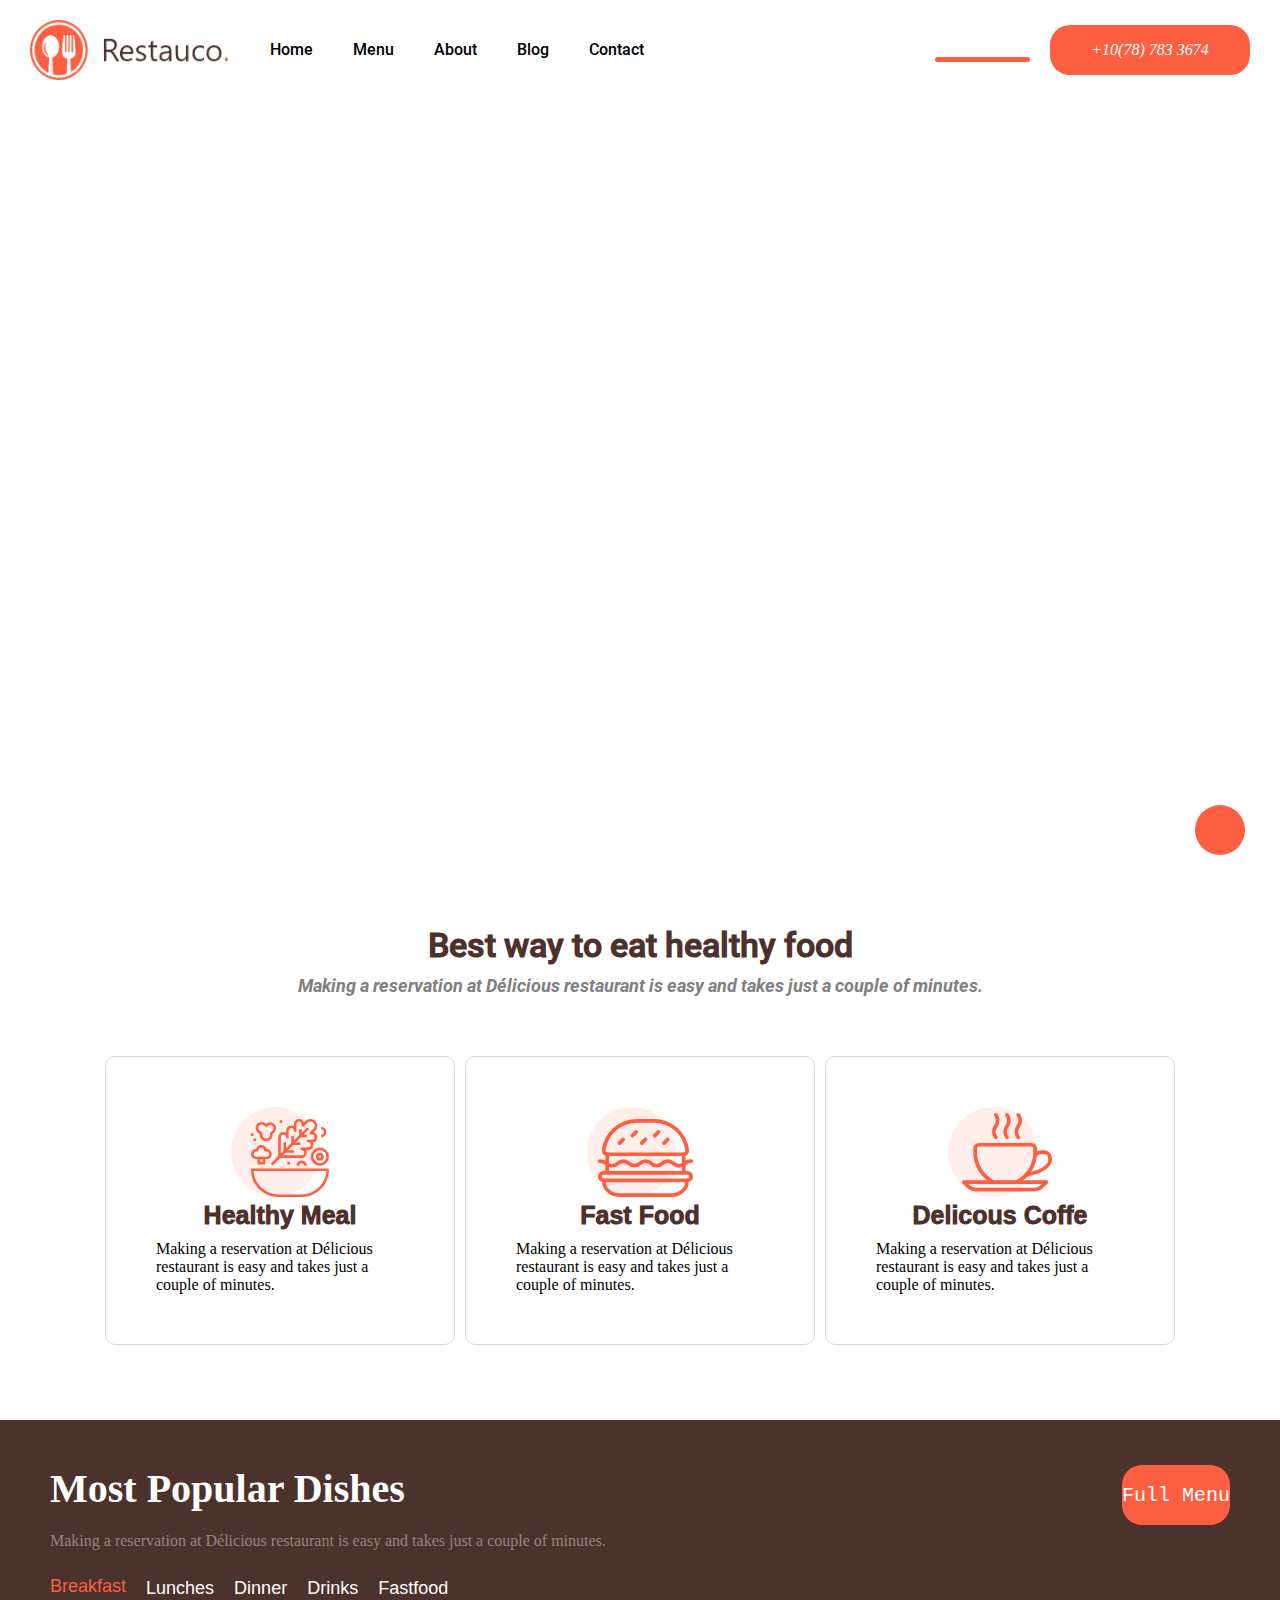
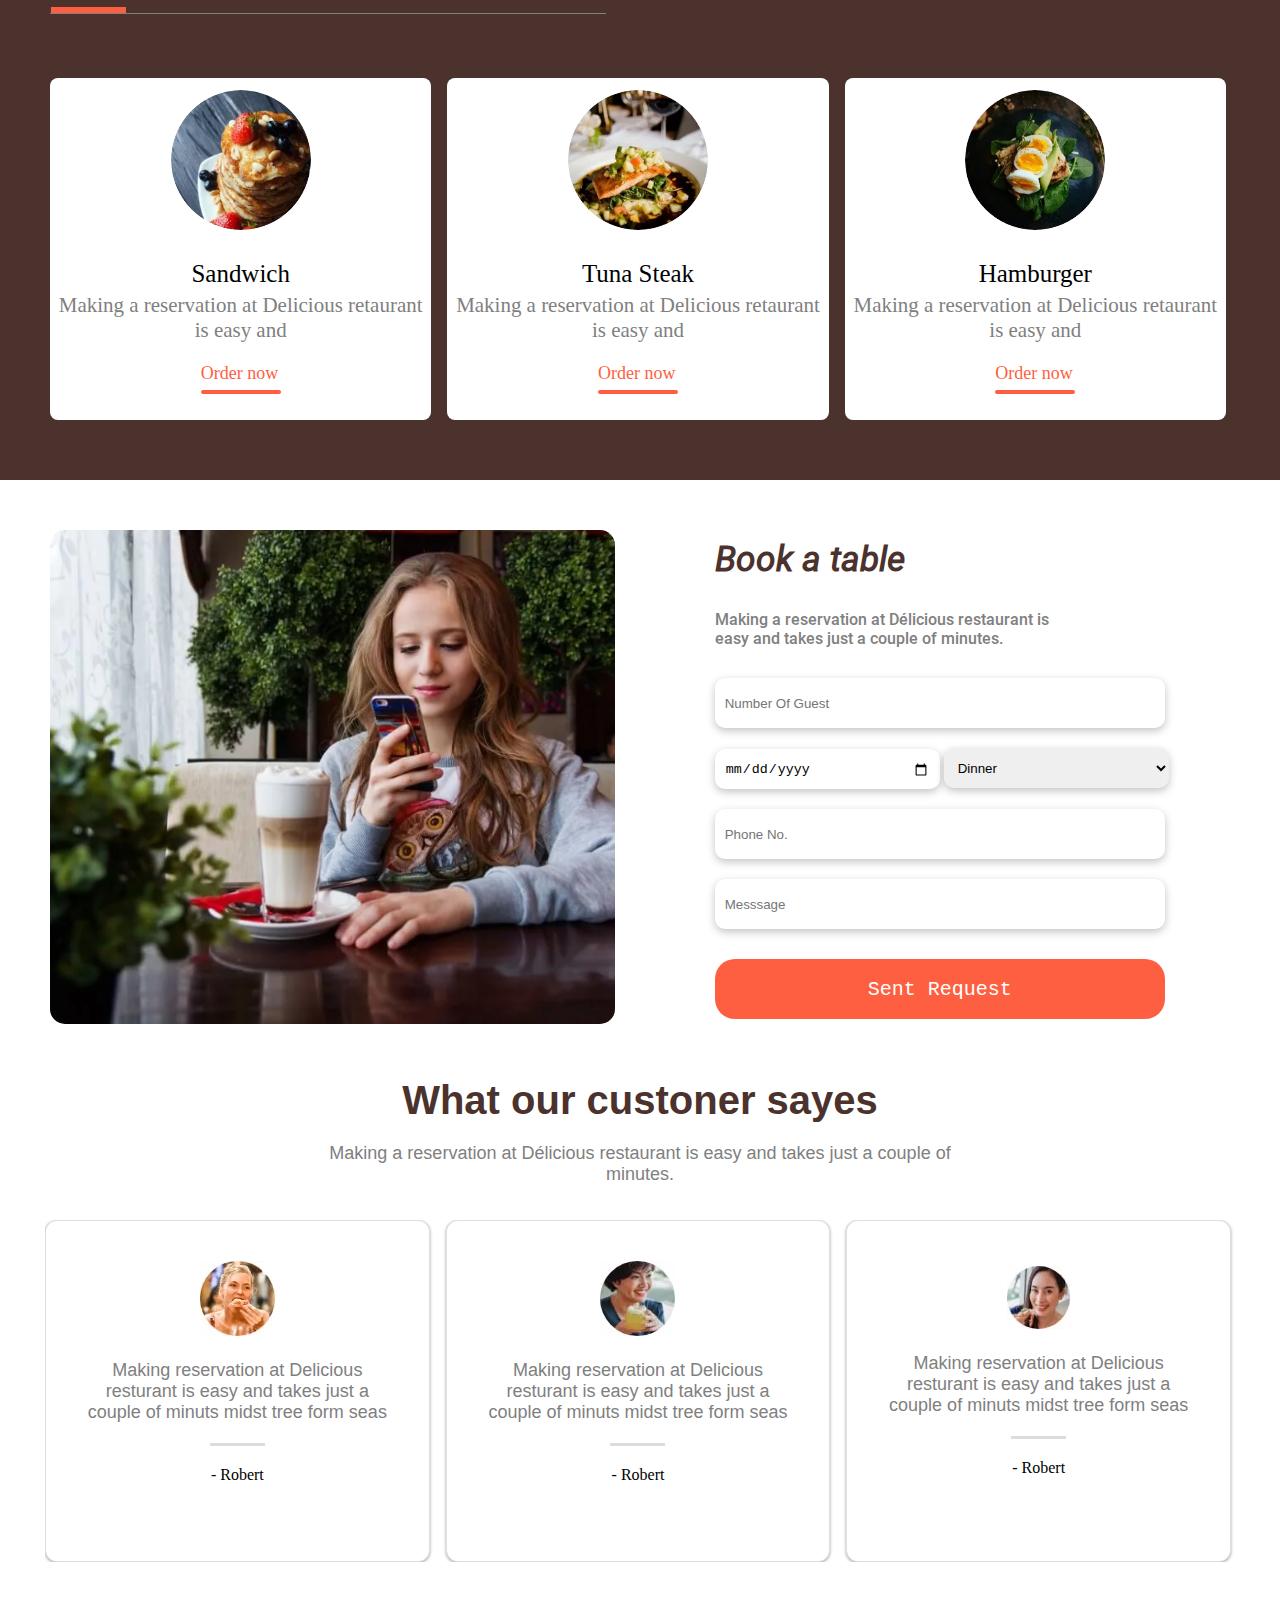
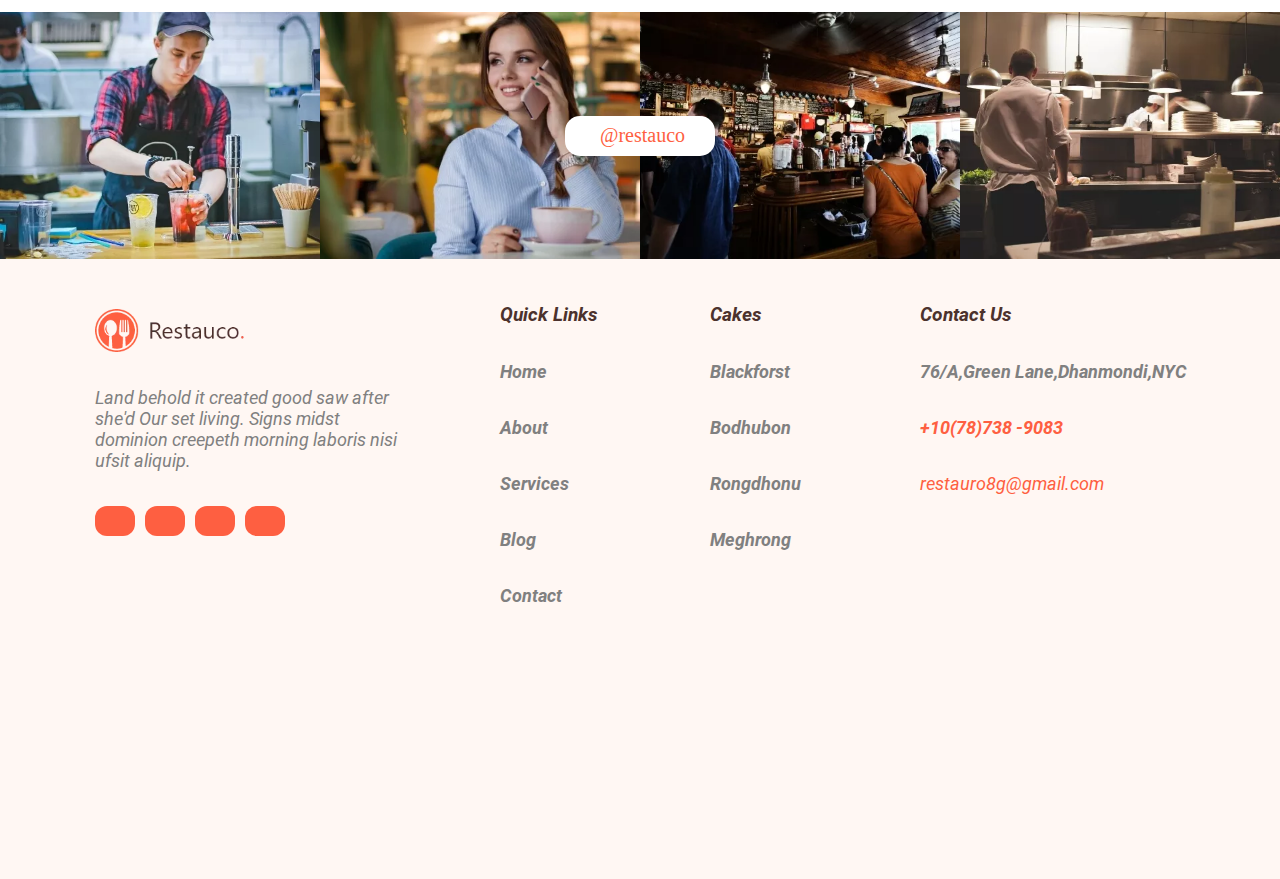
==== commit ea8e3e6d: "V2.0" ====
--- a/index.html
+++ b/index.html
@@ -100,10 +100,14 @@
 
     <section class="Healty">
         <div class="Conform">
-            <h1 class="Bets">Best way to eat healthy food</h1>
-            <p style="color: rgb(155,129,126); font-size: 18px;">Making a reservation at Délicious restaurant is easy
-                and takes just a
-                couple of minutes.</p>
+            <div class="conform_heatly">
+                <h1>Best way to eat healthy food</h1>
+                <p >Making a reservation at Délicious restaurant is easy
+                    and takes just a
+                    couple of minutes.</p>
+            </div>
+       
+           
             <div class="Menu_box">
                 <div class="menu_box1">
                     <div class="box_hover">
@@ -136,12 +140,12 @@
                 </div>
             </div>
         </div>
+        </section>
      <div class="Populars">
-        <div class="Most_popular">
-            <div class="Popular_container">
-                <div class="Navbar_popular">
-
-                    <div class="Most_popular_left">
+        <div class="contents">
+          
+            <div class="Most_popular">
+                <div class="Most_popular_left">
                         <h1 class="Most_dinhes">Most Popular Dishes</h1>
                         <p style="color: rgb(155,129,126);">Making a reservation at Délicious restaurant is easy and
                             takes
@@ -176,14 +180,9 @@
                     </div>
 
 
-                </div>
-
-            </div>
-
-        </div>
-
-
-        
+        </div>
+
+  
         <div class="wrapper">
             <i id="left" class="fa-solid fa-chevron-left"></i>
             <ul class="carousel">
@@ -263,11 +262,21 @@
             </ul>
             <i id="right" class="fa-solid fa-angle-right"></i>
         </div>
-     </div>
+
+
+           </div>
+          
+         
+
+            </div>
+              
+          
+   </div>
+       
+
+
+</div>
         
-
-
-
 
     </section>
 
@@ -281,45 +290,163 @@
         <div class="About_right">
             <h1>Book a table</h1>
             <p>Making a reservation at Délicious restaurant is easy and takes just a couple of minutes.</p>
-            <div class="Book_input">
-                <div class="Book_input1">
-                    <input type="number" placeholder=" Number Of Guest">
-                </div>
-                <div class="Book_input2">
-                    <input type="date" placeholder="Date">
-                    <input type="Dinner" placeholder="Dinner">
-                </div>
-                <div class="Book_input3">
-                    <input type="number" placeholder="Phone No">
-                    <textarea placeholder="Message"></textarea>
-
-                </div>
-
-            </div>
-            <div class="icons_phone1">
-                Sent Request
-            </div>
+
+          <form class="form1">
+            <div class="input1"><input type="text" required placeholder="Number Of Guest"></div>
+            <div class="input2">
+                <input type="date" required placeholder="Date">
+                <select class="dinnar_select" id="Dinner">
+                    <option value="Dinner">Dinner</option>
+                    <option value="Back-Fast">Back-Fast</option>
+                    <option value="Dinner">Dinner</option>
+                    <option value="Dinner">Dinner</option>
+                  </select>
+            </div>
+            <div class="input3"><input type="text" required placeholder="Phone No."></div>
+            <div class="input4"><input placeholder="Messsage"></input></div>
+          </form>
+          <div class="Sent_request">
+            Sent Request
+        </div>
         </div>
 
 
     </div>
 
     <div class="Carousel_div2">
-        <div class="Tuna_carousel">
-            <h1>What our custoner sayes</h1>
-            <p>Making a reservation at Délicious restaurant is easy and takes just a couple of <br> minutes.</p>
-        </div>
-
-
-        <div class="wrapper1">
-            <i id="left1" class="fa-solid fa-chevron-left"></i>
-            <ul class="carousel1">
-                <li class="card1">
-                    <div class="img1">
-                        <img src="./src/img/customer2.jpg.webp" dragging1="false">
-                    </div>
-                    <div class="canva">
+        <div class="Carousel_div2_content">
+            <div class="Tuna_carousel">
+                <h1>What our custoner sayes</h1>
+                <p>Making a reservation at Délicious restaurant is easy and takes just a couple of <br> minutes.</p>
+            </div>
+
+          <div class="wrapper1">
+                <i id="left1" class="fa-solid fa-chevron-left"></i>
+                <ul class="carousel1">
+                    <li class="card1">
+                        <div class="img1">
+                            <img src="./src/img/customer2.jpg.webp" dragging1="false">
+                        </div>
+                        <div class="canva">
+                            <div class="canva_flex">
+                                <p>Making reservation at Delicious resturant is easy and takes just a couple of minuts midst
+                                    tree
+                                    form seas</p>
+                                <div class="card1_xett">
+                                </div>
+                                <div class="corusel_starts">
+                                    <i class="fa-sharp fa-solid fa-star"></i>
+                                    <i class="fa-sharp fa-solid fa-star"></i>
+                                    <i class="fa-sharp fa-solid fa-star"></i>
+                                    <i class="fa-sharp fa-solid fa-star"></i>
+                                    <i class="fa-sharp fa-solid fa-star"></i>
+                                    - Robert
+                                </div>
+                            </div>
+                         
+                        </div>
+    
+                    </li>
+                    <li class="card1">
+                        <div class="img1">
+                            <img src="./src/img/customer1.jpg.webp" dragging1="false">
+                        </div>
+                        <div class="canva">
+                            <div class="canva_flex">
+                                <p>Making reservation at Delicious resturant is easy and takes just a couple of minuts midst
+                                    tree
+                                    form seas</p>
+                                <div class="card1_xett">
+                                </div>
+                                <div class="corusel_starts">
+                                    <i class="fa-sharp fa-solid fa-star"></i>
+                                    <i class="fa-sharp fa-solid fa-star"></i>
+                                    <i class="fa-sharp fa-solid fa-star"></i>
+                                    <i class="fa-sharp fa-solid fa-star"></i>
+                                    <i class="fa-sharp fa-solid fa-star"></i>
+                                    - Robert
+                                </div>
+                            </div>
+                        </div>
+    
+    
+    
+                    </li>
+                    <li class="card1">
+                        <div class="img1">
+                            <img style="margin-top: 5px;" src="./src/img/user.jpg.webp" dragging1="false">
+                        </div>
+                        <div class="canva">
+                            <div class="canva_flex">
+                                <p>Making reservation at Delicious resturant is easy and takes just a couple of minuts midst
+                                    tree
+                                    form seas</p>
+                                <div class="card1_xett">
+                                </div>
+                                <div class="corusel_starts">
+                                    <i class="fa-sharp fa-solid fa-star"></i>
+                                    <i class="fa-sharp fa-solid fa-star"></i>
+                                    <i class="fa-sharp fa-solid fa-star"></i>
+                                    <i class="fa-sharp fa-solid fa-star"></i>
+                                    <i class="fa-sharp fa-solid fa-star"></i>
+                                    - Robert
+                                </div>
+                            </div>
+                        </div>
+    
+                    </li>
+                    <li class="card1">
+                        <div class="img1">
+                            <img src="./src/img/customer2.jpg.webp" dragging1="false">
+                        </div>
+                        <div class="canva">
+                            <div class="canva_flex">
+                                <p>Making reservation at Delicious resturant is easy and takes just a couple of minuts midst
+                                    tree
+                                    form seas</p>
+                                <div class="card1_xett">
+                                </div>
+                                <div class="corusel_starts">
+                                    <i class="fa-sharp fa-solid fa-star"></i>
+                                    <i class="fa-sharp fa-solid fa-star"></i>
+                                    <i class="fa-sharp fa-solid fa-star"></i>
+                                    <i class="fa-sharp fa-solid fa-star"></i>
+                                    <i class="fa-sharp fa-solid fa-star"></i>
+                                    - Robert
+                                </div>
+                            </div>
+                        </div>
+    
+    
+                    </li>
+                    <li class="card1">
+                        <div class="img1">
+                            <img src="./src/img/customer1.jpg.webp" dragging1="false">
+                        </div>
+                        <div class="canva">
                         <div class="canva_flex">
+                                <p>Making reservation at Delicious resturant is easy and takes just a couple of minuts midst
+                                    tree
+                                    form seas</p>
+                                <div class="card1_xett">
+                                </div>
+                                <div class="corusel_starts">
+                                    <i class="fa-sharp fa-solid fa-star"></i>
+                                    <i class="fa-sharp fa-solid fa-star"></i>
+                                    <i class="fa-sharp fa-solid fa-star"></i>
+                                    <i class="fa-sharp fa-solid fa-star"></i>
+                                    <i class="fa-sharp fa-solid fa-star"></i>
+                                    - Robert
+                                </div>
+                            </div>
+                        </div>
+    
+                    </li>
+                    <li class="card1">
+                        <div class="img1">
+                            <img style="margin-top: 5px;" src="./src/img/user.jpg.webp" dragging1="false">
+                        </div>
+                        <div class="canva">
                             <p>Making reservation at Delicious resturant is easy and takes just a couple of minuts midst
                                 tree
                                 form seas</p>
@@ -334,129 +461,17 @@
                                 - Robert
                             </div>
                         </div>
-                     
-                    </div>
-
-                </li>
-                <li class="card1">
-                    <div class="img1">
-                        <img src="./src/img/customer1.jpg.webp" dragging1="false">
-                    </div>
-                    <div class="canva">
-                        <div class="canva_flex">
-                            <p>Making reservation at Delicious resturant is easy and takes just a couple of minuts midst
-                                tree
-                                form seas</p>
-                            <div class="card1_xett">
-                            </div>
-                            <div class="corusel_starts">
-                                <i class="fa-sharp fa-solid fa-star"></i>
-                                <i class="fa-sharp fa-solid fa-star"></i>
-                                <i class="fa-sharp fa-solid fa-star"></i>
-                                <i class="fa-sharp fa-solid fa-star"></i>
-                                <i class="fa-sharp fa-solid fa-star"></i>
-                                - Robert
-                            </div>
-                        </div>
-                    </div>
-
-
-
-                </li>
-                <li class="card1">
-                    <div class="img1">
-                        <img style="margin-top: 5px;" src="./src/img/user.jpg.webp" dragging1="false">
-                    </div>
-                    <div class="canva">
-                        <div class="canva_flex">
-                            <p>Making reservation at Delicious resturant is easy and takes just a couple of minuts midst
-                                tree
-                                form seas</p>
-                            <div class="card1_xett">
-                            </div>
-                            <div class="corusel_starts">
-                                <i class="fa-sharp fa-solid fa-star"></i>
-                                <i class="fa-sharp fa-solid fa-star"></i>
-                                <i class="fa-sharp fa-solid fa-star"></i>
-                                <i class="fa-sharp fa-solid fa-star"></i>
-                                <i class="fa-sharp fa-solid fa-star"></i>
-                                - Robert
-                            </div>
-                        </div>
-                    </div>
-
-                </li>
-                <li class="card1">
-                    <div class="img1">
-                        <img src="./src/img/customer2.jpg.webp" dragging1="false">
-                    </div>
-                    <div class="canva">
-                        <div class="canva_flex">
-                            <p>Making reservation at Delicious resturant is easy and takes just a couple of minuts midst
-                                tree
-                                form seas</p>
-                            <div class="card1_xett">
-                            </div>
-                            <div class="corusel_starts">
-                                <i class="fa-sharp fa-solid fa-star"></i>
-                                <i class="fa-sharp fa-solid fa-star"></i>
-                                <i class="fa-sharp fa-solid fa-star"></i>
-                                <i class="fa-sharp fa-solid fa-star"></i>
-                                <i class="fa-sharp fa-solid fa-star"></i>
-                                - Robert
-                            </div>
-                        </div>
-                    </div>
-
-
-                </li>
-                <li class="card1">
-                    <div class="img1">
-                        <img src="./src/img/customer1.jpg.webp" dragging1="false">
-                    </div>
-                    <div class="canva">
-                    <div class="canva_flex">
-                            <p>Making reservation at Delicious resturant is easy and takes just a couple of minuts midst
-                                tree
-                                form seas</p>
-                            <div class="card1_xett">
-                            </div>
-                            <div class="corusel_starts">
-                                <i class="fa-sharp fa-solid fa-star"></i>
-                                <i class="fa-sharp fa-solid fa-star"></i>
-                                <i class="fa-sharp fa-solid fa-star"></i>
-                                <i class="fa-sharp fa-solid fa-star"></i>
-                                <i class="fa-sharp fa-solid fa-star"></i>
-                                - Robert
-                            </div>
-                        </div>
-                    </div>
-
-                </li>
-                <li class="card1">
-                    <div class="img1">
-                        <img style="margin-top: 5px;" src="./src/img/user.jpg.webp" dragging1="false">
-                    </div>
-                    <div class="canva">
-                        <p>Making reservation at Delicious resturant is easy and takes just a couple of minuts midst
-                            tree
-                            form seas</p>
-                        <div class="card1_xett">
-                        </div>
-                        <div class="corusel_starts">
-                            <i class="fa-sharp fa-solid fa-star"></i>
-                            <i class="fa-sharp fa-solid fa-star"></i>
-                            <i class="fa-sharp fa-solid fa-star"></i>
-                            <i class="fa-sharp fa-solid fa-star"></i>
-                            <i class="fa-sharp fa-solid fa-star"></i>
-                            - Robert
-                        </div>
-                    </div>
-
-                </li>
-            </ul>
-            <i id="right1" class="fa-solid fa-chevron-right"></i>
-        </div>
+    
+                    </li>
+                </ul>
+                <i id="right1" class="fa-solid fa-chevron-right"></i>
+            </div>
+
+        </div>
+        
+
+
+      
     </div>
 
 <div class="wrapper3">
@@ -478,60 +493,46 @@
 
 <footer>
     <div class="container_footer">
-        <div class="container_footer_flex">
-            <div class="container_footer_left">
-                <div class="menus1">
-                    <div class="container_divs">
-                        <img src="./src/img/logo.png (1).webp">
-                        <p>Land behold it created good saw after she'd Our set living. Signs midst dominion creepeth
-                            morning laboris nisi ufsit aliquip.</p>
-                    </div>
-                    <div class="container_footer_div">
-                        <div class="foot1"><i class="fa-brands fa-twitter"></i></div>
-                        <div class="foot1"><i class="fa-brands fa-facebook"></i></div>
-                        <div class="foot1"><i class="fa-brands fa-linkedin"></i></div>
-                        <div class="foot1"><i class="fa-brands fa-google"></i></div>
-                    </div>
-                </div>
-              
-                <div class="container_footer_center_box">
-                    <h2>Quick Links</h2>
-                    <a>Home</a>
-                    <a>About</a>
-                    <a>Servies</a>
-                    <a>Blog</a>
-                    <a>Contact</a>
-
-                </div>
-            </div>
-           
-            <div class="container_footer_right">
-             <div class="container_footer_center_box1">
-                    <h2>Cakes</h2>
-                    <a>Blackforest</a>
-                    <a>Bodhubon</a>
-                    <a>Rongdhonu</a>
-                    <a>Meghrong</a>
-                </div>
-                <div class="footer_text">
-                    <h2>Contact Us</h2>
-                    <p>76/A, Green Lane, Dhanmondi, NYC</p>
-                    <a
-                        style="font-size: 20px; font-family: 'Lucida Sans', 'Lucida Sans Regular', 'Lucida Grande', 'Lucida Sans Unicode', Geneva, Verdana, sans-serif;">+10
-                        (78) 738-9083</a>
-                    <a href="">restauro89@gmail.com</a>
-                </div>
-                
-               
-            </div>
+    <div class="containers">
+        <div class="containers_box1">
+            <img src="./src/img/logo.png (1).webp">
+            <p>Land behold it created good saw after she'd Our set living. Signs midst dominion creepeth morning laboris nisi ufsit aliquip.</p>
+            <div class="footer_box">
+                <div class="footer_box1"><i class="fa-brands fa-twitter"></i></div>
+                <div class="footer_box1"><i class="fa-brands fa-instagram"></i></div>
+                <div class="footer_box1"><i class="fa-brands fa-facebook"></i></div>
+                <div class="footer_box1"><i class="fa-brands fa-google"></i></div>
+            </div>
+        
+        </div>
+        <div class="containers_box2">
+            <h3>Quick Links</h3>
+            <a>Home </a>
+            <a>About</a>
+            <a>Services</a>
+            <a>Blog</a>
+            <a>Contact</a>
+        </div>
+        <div class="containers_box3">
+            <h3>Cakes</h3>
+            <a>Blackforst</a>
+            <a>Bodhubon</a>
+            <a>Rongdhonu</a>
+            <a>Meghrong</a>
+            
+        </div>
+        <div class="containers_box4">
+            <h3>Contact Us</h3>
+            <p>76/A,Green Lane,Dhanmondi,NYC</p>
+            <p style="color: rgb(254,95,65)">+10(78)738 -9083</p>
+            <a class="boxss" href="">restauro8g@gmail.com</a>
         </div>
     </div>
-
-  <div class="down">
-    <a href="#flexziya">
-        <i class="fa-solid fa-turn-up"></i>
-    </a>
-  </div>
+        
+      </div>
+    </div>
+
+
 
 
 
--- a/index.css
+++ b/index.css
@@ -4,6 +4,7 @@
     box-sizing: border-box;
     text-decoration: none;
 }
+
 @font-face {
     font-family:'font-1' ;
     src: url('./fonts/font-BoldItalic.ttf');
@@ -16,6 +17,7 @@
     font-family:'font-3' ;
     src: url('./fonts/font-Medium.ttf');
 }
+
 .header{
     width: 100%;
     height: 100vh;
@@ -41,6 +43,7 @@
 }
 
 .navbar_left{
+    max-width: 1200px;
     display: flex;
     gap: 40px;
    
@@ -95,10 +98,6 @@
     opacity: 1;
 }
 
-
-
-
-
 .navbar_left a::after{
   content: '';
   position: absolute;
@@ -120,6 +119,7 @@
       
   }
 .Navbar_right{
+    max-width: 1200px;
     margin-top: 20px;
     display: flex;
     gap: 20px;
@@ -181,7 +181,6 @@
 
 .container{
     width: 100%;
-    height: 80vh;
     display: flex;
     position: absolute;
     top: 0;
@@ -190,11 +189,11 @@
 }
 .Container_meat{
     width: 100%;
-    height: 80vh;
-    background-color: rgb(255,244,242);
-    display: flex;
-    flex-direction: column;
-    padding: 100px;
+    background-color: rgb(255,247,243);
+    display: flex;
+    flex-direction: column;
+    justify-content: center;
+    padding-left: 40px;
     gap: 20px;
     position: relative;
     right: 100%;
@@ -218,10 +217,12 @@
 
 .container_menu{
     width: 100%;
-    height: 80vh;
+    height: auto;
     position: relative;
     left: 100%;
     animation: no 0.6s linear forwards;
+    overflow: hidden;
+   
    
 }
 @keyframes no {
@@ -232,7 +233,14 @@
        left: 0;
     }
 }
-
+@media only screen and (max-width:760px) {
+    .container_menu{
+        width: 0;
+    }
+    .Container_meat{
+        width: 100%;
+    }
+}
 
 
 [data-tural="left"]{
@@ -257,7 +265,8 @@
 
 .container_menu .container_img img{
     width: 100%;
-    height: 80vh;
+    height: 600px;
+    
 }
 .container_metn {
     display: flex;
@@ -320,7 +329,7 @@
     font-size: 20px;
 }
 .Couple{
-    width: 300px;
+    max-width: 300px;
     height: auto;
     background-color: white;
     position: absolute;
@@ -330,6 +339,7 @@
     padding: 30px;
     border-radius: 40px;
 }
+
 .Couple img{
     width: 50px;
     object-fit: contain;
@@ -349,19 +359,40 @@
     color: rgb(254,95,65);
 }  
 .Healty{
-    width: 100%;
+    max-width: 100%;
     background-color: rgb(255,255,255);
    
     
 }
+.conform_heatly{
+    width: 100%;
+    display: flex;
+    justify-content: center;
+    flex-direction: column;
+    text-align: center;
+    gap: 10px;
+    
+}
+.conform_heatly h1{
+    font-size: 34px;
+    font-weight: 1000;
+    font-family: 'font-3';
+    color: rgb(77,49,44);
+   
+}
+.conform_heatly p{
+    color: gray;
+    font-size: 18px;
+    font-family: 'font-1';
+}
+
 .Conform{
     width: 100%;
-    height: 100%;
-    display: flex;
-    flex-direction: column;
-    justify-content: center;
-    align-items: center;
-    padding: 50px;
+    display: flex;
+    flex-direction: column;
+    justify-content: center;
+    align-items: center;
+    padding: 25px;
     gap: 10px;
 }
 .Bets{
@@ -374,11 +405,14 @@
     width: 100%;
     height: 100%;
     display: flex;
+    justify-content: center;
     gap: 10px;
     padding: 50px;
-}
+    flex-wrap: wrap;
+}
+
 .menu_box1{
-   width: 100%;
+   max-width: 350px;
    max-height:320px;
    border: 1px solid rgba(128, 128, 128, 0.31);
    display: flex;
@@ -412,18 +446,37 @@
  .box_hover:hover{
     color: rgb(254,95,65);
   }
-  .Most_popular{
-    width: 100%;
-   
-    
+  .Populars{
+  width: 100%;
+  height: auto;
+  background-color: rgb(76,50,45);
+  padding: 45px 50px 60px;
+  display: flex;
+  justify-content: center;
+
   
-  }
-  .Popular_container{
-    width: 100%;
-    padding: 80px;
-   
-   
-  }
+ 
+ 
+ }
+ .contents{
+    max-width: 1200px;
+  width: 100%;
+    
+    
+ }
+ 
+
+
+.Most_popular{
+    
+    display: flex;
+    justify-content: space-between;
+    
+   
+    
+ }
+ 
+ 
   .navbar_bottom{
     width: 100;
     height: 1px;
@@ -431,13 +484,10 @@
    position: relative;
    bottom: 14px;
   }
-  .Navbar_popular{
-    display: flex;
-    justify-content: space-between;
-  }
+ 
  
  .Most_popular_left{
-    width: 50%;
+    
     display: flex;
     flex-direction: column;
     gap: 20px;
@@ -445,6 +495,8 @@
 .menu_popular{
     display: flex;
     gap: 20px;
+    flex-wrap: wrap;
+  
 }
 .Most_dinhes{
     color: white;
@@ -510,7 +562,7 @@
 .Most_popular_right{
     font-size: 20px;
     color: white;
-    width: 150px;
+    max-width: 150px;
     height: 60px;
     background-color: rgb(254,95,65);
     border-radius: 20px;
@@ -541,25 +593,29 @@
  
       
  }
+
+ 
+ @media screen and (max-width: 671px){
+    .Most_popular{
+        flex-direction: column;
+    }
+ }
  .wrapper{
-    display: flex;
-    align-items: center;
-    justify-content: center;
-    min-height: 100vh;
-    padding: 0 35px;
-    margin-top: 100px;
-    /* background-color: rgb(76,50,45); */
- }
- .Populars{
-    width: 100%;
-    background-color: rgb(76,50,45);
-    /* background-color: rgb(76,50,45); */
-    
- }
- .wrapper .carousel{
+  
+    display: flex;
+    align-items: center;
+    justify-content: center;
+    padding-top: 50px;
+
+   
+   
+ }
+ 
+.wrapper .carousel{
+  
     display: grid;
     grid-auto-flow: column;
-    grid-auto-columns: calc((100% / 3));
+    grid-auto-columns: calc((100% / 3) - 12px);
     gap: 16px;
     overflow-x: auto;
     scroll-snap-type: x mandatory;
@@ -571,6 +627,7 @@
   color: gray;
  }
 
+
  .card .img img{
     width: 140px;
     height: 140px;
@@ -610,6 +667,7 @@
     padding-bottom: 15px;
     cursor: pointer;
  }
+
  .card h2{
     font-weight: 500;
     font-size: 1.56rem;
@@ -619,16 +677,9 @@
     color: gray;
     font-size: 1.31rem;
  }
- @media screen and (max-width:900px){
-    .wrapper .carousel{
-        grid-auto-columns: calc((100% / 2));
-    }
- }
- @media screen and (max-width:600px){
-    .wrapper .carousel{
-        grid-auto-columns: 100%;
-    }
- }
+
+
+
 .card_content{
     width: 100%;
     display: flex;
@@ -656,63 +707,51 @@
     transform: scale(1.1);
     
 }
+
+@media screen and (max-width: 1261px){
+    .wrapper .carousel{
+        grid-auto-columns: calc((100% / 2) - 9px);
+       
+    }
+ }
+ @media screen  and (max-width:600px){
+    .wrapper .carousel{
+        grid-auto-columns: 100%;
+    }
+}
+
+
+ 
+
+
 .About_container{
-    padding: 64px 0;
-    display: flex;
-    gap: 60px;
-}
-.About_left{
-    display: flex;
-    justify-content: end;
-     width: 50%;
-    margin-left: 100px;
+    background-color:rgb(255,255,255);
+    padding: 50px;
+    display: flex;
+    justify-content: center;
+    align-items: center;
+    gap: 100px;
+}
+.About_left ,.About_right{
+    max-width: 50%;
+    height: 100%;
+    
 }
 .About_right{
     display: flex;
     flex-direction: column;
     gap: 30px;
-    margin-left: 30px;
+    
+    
 }
 .About_left img{
-    width: 600px;
-}
-.About_right *{
-    width: 80%;
-}
-.icons_phone1{
-    width: 65%;
-    height: 38px;
-    background-color: rgb(254,95,65);
-    display: flex;
-    justify-content: center;
-    align-items: center;
-    border-radius: 20px;
-    color: white;
-    position: relative;
-    bottom: 15px;
-    overflow: hidden;
-    font-size: 18px;
-    font-family: monospace;
-    font-weight: 1000;
-    
-}
-.icons_phone1::after{
-  content: '';
-   width: 0;
-   height: 60px;
-   background-color: rgba(0, 0, 0, 0.347);
-   position: absolute;
-   top: 0;
-   left: 0;
-   opacity: 0;
-   transition: .5s;
-   transform: translateX(0);
-}
-.icons_phone1:hover:after{
-    width: 100%;
-    opacity: 1;
-    height: 100%;
- }
+    max-width: 100%;
+    height: 80%;
+    object-fit: cover;
+    border-radius: 15px;
+}
+
+
 .About_right h1{
     font-size: 35px;
     font-family: 'font-2';
@@ -725,69 +764,144 @@
     width: 70%;
     font-family: 'font-3';
 }
-.Book_input{
-    width: 100%;
-     display: flex;
-    flex-direction: column;
-    gap: 10px;
-}
-.Book_input1 input{
-    width: 350px;
-    height: 30px;
-    border-radius: 15px;
-    border: 1px solid gray;
-    padding: 25px;
-    font-family: 'font-2';
-}
-.Book_input2 input{
-    width: 170px;
-    height: 30px;
-    border-radius: 15px;
-    border: 1px solid gray;
-    padding: 25px;
-    font-family: 'font2';
-}
-.Book_input2{
-    width: 100%;
-    display: flex;
-    gap: 10px;
-    
-    
-}
-.Book_input3{
-    display: flex;
-    flex-direction: column;
-    gap: 15px;
-   
-}
-.Book_input3 textarea{
-    max-width: 100%;
-    height: 300px;
+.form1{
+    width: 100%;
+    display: flex;
+    flex-direction: column;
+    gap: 20px;
+   
+}
+
+.input1 input{
+   width: 450px;
+   height: 50px;
+   padding: 10px;
+   border-radius: 10px;
+   outline: none;
+   border: none;
+   box-shadow: rgba(0, 0, 0, 0.24) 0px 3px 8px;
+}
+.input1 input:focus-visible{
+    border: 1px solid rgb(254,95,65);
+}
+.input2 input{
+    width: 225px;
+    height: 40px;
+    outline: none;
+    border: none;
+    padding: 10px;
+    border-radius: 10px;
+    box-shadow: rgba(0, 0, 0, 0.24) 0px 3px 8px;
+}
+.input2 input:focus-visible{
+    border: 1px solid rgb(254,95,65);
+}
+.dinnar_select{
+    width: 225px;
+    height: 40px;
+    outline: none;
+    border: none;
+    border-radius: 10px;
+    padding: 10px;
+    box-shadow: rgba(0, 0, 0, 0.24) 0px 3px 8px;
+}
+.dinnar_select:focus-visible{
+    border: 1px solid rgb(254,95,65);
+}
+.input3 input{
+    width: 450px;
+    height:50px;
+    padding: 10px;
+    border-radius: 10px;
+    outline: none;
+    border: none;
+    box-shadow: rgba(0, 0, 0, 0.24) 0px 3px 8px;
+}
+.input3 input:focus-visible{
+    border: 1px solid rgb(254,95,65);
+}
+
+.input4 input{
+    width: 450px;
+    height: 50px;
+    outline: none;
+    border: none;
+    padding: 10px;
+    border-radius: 10px;
+    box-shadow: rgba(0, 0, 0, 0.24) 0px 3px 8px;
+}
+.input4 textarea:focus-visible{
+    border: 1px solid rgb(254,95,65);
+}
+.Sent_request{
     font-size: 20px;
-    border-radius: 15px;
-    font-family: 'font-2';
-}
-.Book_input3 input{
-    width: 350px;
-    height: 30px;
-    border-radius: 15px;
-    border: 1px solid gray;
-    padding: 25px;
-    font-family: 'font-2';
-}
-.Book_input3 textarea{
-    padding: 20px;
-}
-
+    color: white;
+    max-width: 450px;
+    height: 60px;
+    background-color: rgb(254,95,65);
+    border-radius: 20px;
+    display: flex;
+    justify-content: center;
+    align-items: center;
+    font-family: monospace;
+    position: relative;
+    overflow: hidden;
+}
+.Sent_request::after{
+    content: '';
+    width: 0;
+    height: 60px;
+    background-color: rgba(0, 0, 0, 0.347);
+    position: absolute;
+    top: 0;
+    left: 0;
+    opacity: 0;
+    transition: .5s;
+    transform: translateX(0);
+}
+.Sent_request:hover:after{
+    width: 100%;
+    opacity: 1;
+    height: 100%;
+ 
+      
+ }
+
+@media screen and (max-width: 960px){
+    .input1 input{
+      width: 100%;
+    }
+    .input2 input{
+        width:100%;
+    }
+    .dinnar_select{
+        width: 100%;
+    }
+    .input2{
+       display: flex;
+       gap: 20px;
+    }
+    .input3 input{
+        width: 100%;
+    }
+    .input4 input{
+        width: 100%;
+    }
+  
+}
 
 .Carousel_div2{
     width: 100%;
-    height: 100vh;
-    display: flex;
-    flex-direction: column;
+    display: flex;
+    justify-content: center;
+    align-items: center;
     text-align: center;
-    gap: 10px;
-    padding: 80px;
+}
+.Carousel_div2_content{
+  width: 100%;
+  display: flex;
+  flex-direction: column;
+  gap: 35px;
 }
 .Carousel_div2 h1{
   font-size: 40px;
@@ -806,7 +920,9 @@
     gap: 20px;
 }
 
+
 .wrapper1 .carousel1{
+    max-width: 1200px;
     display: grid;
     grid-auto-flow: column;
     grid-auto-columns: calc((100% / 3) - 12px);
@@ -826,7 +942,6 @@
     display: flex;
     align-items: center;
     justify-content: center;
-    min-height: 100vh;
     padding: 0 45px;
     
     
@@ -912,7 +1027,7 @@
 
 
 .wrapper3{
-    
+    width: 100%;
     display: flex;
     justify-content: center;
     align-items: center;
@@ -936,8 +1051,7 @@
     pointer-events: none;
 }
 .carousel5 img{
-    height: 300px;
-    object-fit: contain;
+    object-fit: cover;
     width: calc(100% /4);
 }
 
@@ -973,198 +1087,160 @@
     font-size: 20px;
     font-weight: 50000;
 }
-
 .container_footer{
-    width: 100%;
-    background-color: rgb(255,247,243);
-   
-    
-}
-.container_footer_div{
-    display: flex;
-    gap: 20px;
-    display: flex;
-    justify-content: center;
-    
-   
-}
-.container_footer_flex{
-    width: 100%;
-    display: flex;
-    justify-content: space-between;
-    padding: 35px 40px;
-    
-}
-.foot1{
-    width: 35px;
-    height: 20px;
+  width: 100%;
+  background-color: rgb(255,247,243);
+  padding: 80px;
+  background-color: rgb(255,247,243);
+
+
+  
+    
+}
+.containers{
+    max-width: 100%;
+    display: grid;
+    grid-template-columns: 350px 150px 150px 350px;
+    grid-template-rows: 300px 150px;
+    gap: 60px;
+    justify-content: center;
+   
+   
+ 
+}
+.containers_box1{
+    display: flex;
+    flex-direction: column;
+    gap: 35px;
+    padding: 20px;
+}
+.containers_box1 p{
+    font-size: 18px;
+    color: gray;
+    font-family: 'font-2';
+}
+.containers_box2{
+    display: flex;
+    flex-direction: column;
+    gap: 35px;
+    padding: 15px;
+  
+}
+
+
+
+.containers_box2 h3{
+    font-family: 'font-1';
+    color: rgb(76,50,45);
+
+}
+.containers_box2 a{
+    font-size: 18px;
+    color: gray;
+    font-family: 'font-1';
+    position: relative;
+    cursor: pointer;
+   
+
+   
+}
+.containers_box2 a::before{
+    content: '';
+    width: 55px;
+    height: 4px;
+    background-color: rgb(254,95,65);
+    position: absolute;
+    top: 25px;
+    opacity: 0;
+    transition: 0.5s;
+  
+    
+}
+.containers_box2 a:hover:before{
+    opacity: 1;
+}
+
+.containers_box3{
+    display: flex;
+    flex-direction: column;
+    gap: 35px;
+    padding: 15px;
+    cursor: pointer;
+}
+.containers_box3 h3{
+    font-family: 'font-1';
+    color: rgb(76,50,45);
+}
+.containers_box3 a{
+    font-size: 18px;
+    color: gray;
+    font-family: 'font-1';
+    position: relative;
+}
+.containers_box3 a::before{
+    content: '';
+    width: 80px;
+    height: 4px;
+    background-color: rgb(254,95,65);
+    position: absolute;
+    top: 25px;
+    opacity: 0;
+    transition: 0.5s;
+     
+}
+.containers_box3 a:hover:before{
+    opacity: 1;
+}
+
+
+.containers_box1 img{
+    width: 150px;
+    object-fit: contain;
+}
+.containers_box4{
+    
+    display: flex;
+    flex-direction: column;
+    gap: 35px;
+    padding: 15px;
+}
+.containers_box4 h3{
+    font-family: 'font-1';
+    color: rgb(76,50,45);
+}
+.containers_box4 p{
+    font-size: 18px;
+    color: gray;
+    font-family: 'font-1';
+}
+.boxss{
+    color: rgb(254,95,65);
+    font-size: 18px;
+    font-family: 'font-2';
+}
+
+
+.footer_box{
+   display: flex;
+   gap: 10px;
+}
+.footer_box1{
+    width: 40px;
+    height: 30px;
+    border-radius: 12px;
     background-color: rgb(254,95,65);
     color: white;
-    border-radius: 6px;
-    display: flex;
-    justify-content: center;
-    align-items: center;
-    cursor: pointer;
-    transition: .3s;
-  
-}
-.foot1:hover{
- transform: translateY(-10px);
- cursor: pointer;
-}
-.container_footer_left{
-   width: 600px;
-   display: flex;
-   justify-content: space-between;
-   gap: 70px;
-   padding: 35px;
-  
-   
-}
-.menus1{
-    display: flex;
-    flex-direction: column;
-    gap: 45px;
-}
-.container_divs{
-    display: flex;
-    flex-direction: column;
-    gap: 15px;
-}
-.container_divs img{
-    width: 45%;
-    cursor: pointer;
-}
-
-.container_footer_left p{
-    width: 350px;
-    font-size: 18px;
-    color: gray;
-}
-
-.container_footer_center{
-   width: 450px;
-    display: flex;
-    gap: 100px;
-    padding: 40px;
-}
-
-.container_footer_center_box{
-    display: flex;
-    flex-direction: column;
-    gap: 30px;
-}
-.container_footer_center_box h2{
-    font-size: 19px;
-    color: rgb(76,50,45);
-   
-}
-.container_footer_center_box a{
-    color: gray;
-    font-size: 17px;
-    position: relative;
-    display: flex;
-    justify-content: center;
-    align-items: center;
-    overflow: hidden;
-    cursor: pointer;
-   
-}
-.container_footer_center_box a:hover{
-    color: rgb(254,95,65);
-    
-}
-.container_footer_center_box a::before{
-   content: '';
-   width: 45px;
-   height: 10px;
-   background-color: rgb(254,95,65);
-   position: absolute;
-   top: 35px;
-  
-
-}
-.container_footer_center_box a:hover:before{
-    content: '';
-    width: 45px;
-    height: 10px;
-    background-color: rgb(254,95,65);
-    position: absolute;
-    top: 16px;
-    opacity: 1;
-    transition: .2s;
-    
-}
-.container_footer_center_box1{
-    display: flex;
-    flex-direction: column;
-    gap: 30px;
-}
-.container_footer_center_box1 a{
-    color: gray;
-    font-size: 17px;
-    position: relative;
-    display: flex;
-    justify-content: center;
-    align-items: center;
-    overflow: hidden;
-    cursor: pointer;
-    
-}
-.container_footer_center_box1 a:hover{
-    color: rgb(254,95,65);
-}
-.container_footer_center_box1 a::before{
-    content: '';
-    width: 80px;
-    height: 10px;
-    background-color: rgb(254,95,65);
-    position: absolute;
-    top: 35px;
-   
-    
-    
-}
-.container_footer_center_box1 a:hover:before{
-    content: '';
-    width: 80px;
-    height: 10px;
-    background-color: rgb(254,95,65);
-    position: absolute;
-    top: 16px;
-    opacity: 1;
-    transition: .2s;
-    
-   
-    
-    
-}
-.container_footer_right{
-    width: 600px;
-    display: flex;
-    justify-content: space-between;
-    padding: 34px;
-    
-   
-}
-.container_footer_right p{
-   color: gray;
-}
-.container_footer_right a{
-    color: rgb(254,95,65);
-    cursor: pointer;
-    text-decoration: none;
-}
-.container_footer_right h2{
-    font-size: 19px;
-    color: rgb(76,50,45);
-}
-.footer_text{
-    display: flex;
-    flex-direction: column;
-    gap: 25px;
-    
-}
+    display: flex;
+    justify-content: center;
+    align-items: center;
+}
+@media only screen and (max-width: 1360px) {
+    .containers{
+        grid-template-columns: 350px 150px 150px 300px;
+        grid-template-rows: 300px 150px;
+    }
+}
+
 @media only screen and (max-width:1264px) {
     .contant_flex{
        flex-direction: column;
@@ -1176,69 +1252,48 @@
        display: none;
     }
 }
-@media only screen and (max-width:1030px) {
+@media only screen and (max-width: 1151px) {
+    .containers{
+        grid-template-columns: 300px 100px 100px 250px;
+        grid-template-rows: 300px 150px;
+    }
+}
+@media only screen and (max-width: 956px) {
+    .containers{
+        grid-template-columns: 300px  250px;
+        grid-template-rows: 300px 150px;
+    }
+   
+}
+@media only screen and (max-width: 678px) {
+    .containers{
+        grid-template-columns: 250px  200px;
+        grid-template-rows: 300px 150px;
+    }
+}
+@media only screen and (max-width: 581px) {
+    .containers{
+        grid-template-columns: 200px  180px;
+        grid-template-rows: 300px 150px;
+    }
+}
+@media only screen and (max-width: 504px) {
+    .containers{
+        grid-template-columns: 200px;
+        grid-template-rows: 300px 150px 150px 250px;
+    }
+}
+
+@media only screen and (max-width:1000px) {
     .About_container{
+        
+        flex-direction: column;
+    }
+    .About_left,.About_right{
         width: 100%;
-        display: flex;
-        justify-content: center;
-        align-items: center;
-        flex-direction: column;
-    }
-    .Book_input{
-        width: 100%;
-    }
-    .Book_input1 input{
-        width: 100%;
-    }
-    .Book_input2 input{
-        width: 243px;
-    }
-    .Book_input3 input{
-        width: 100%;
-
-    }
-    .Book_input3 textarea{
-        width:100%;
-    }
-    
-   
-    
-}
-@media only screen and (max-width:1037px) {
-    .container_footer_flex{
-        flex-direction: column;
-        gap: 45px;
-      
-    }
-    .container_footer_left{
-       width: 100%;
-       padding: 5px 150px;
-    }
-    .container_footer_right{
-        width: 100%;
-        
-       
-    }
-    .container_footer_center_box1{
-        margin-left: 150px;
-    }
-   
-   
-}
-@media only screen and (max-width:968px) {
-    .Menu_box{
-        flex-direction: column;
-    }
-    .menu_box1{
-        height: auto;
-        
-    }
-}
-@media screen and (max-width:900px){
-    .wrapper .carousel{
-        grid-auto-columns: calc((100% / 2));
-    }
- }
+    }
+  
+}
 
 @media only screen and (max-width:900px) {
     .navbar_left a{
@@ -1260,6 +1315,11 @@
     }
     .Book_table{
         display: none;
+    }
+}
+@media only screen and (max-width:600px){
+    .About_container{
+        min-width: 100%;
     }
 }
 
